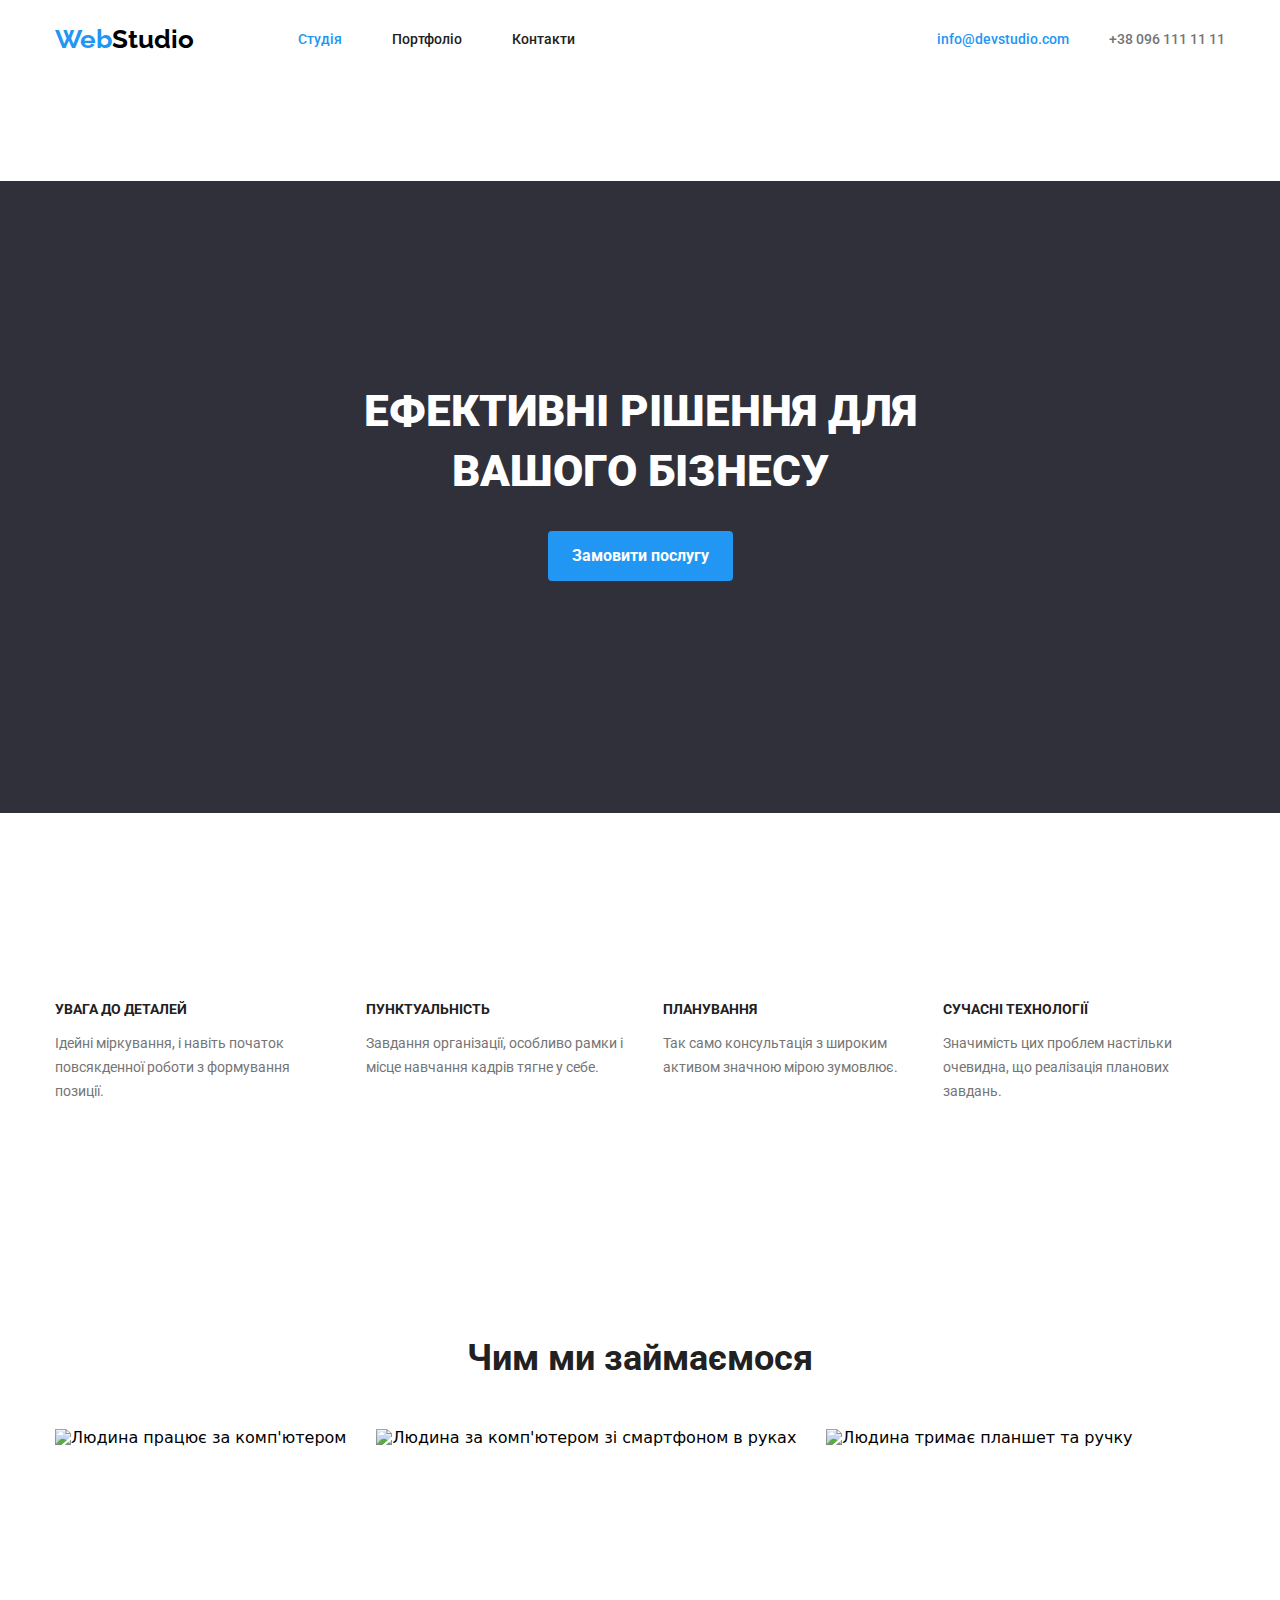
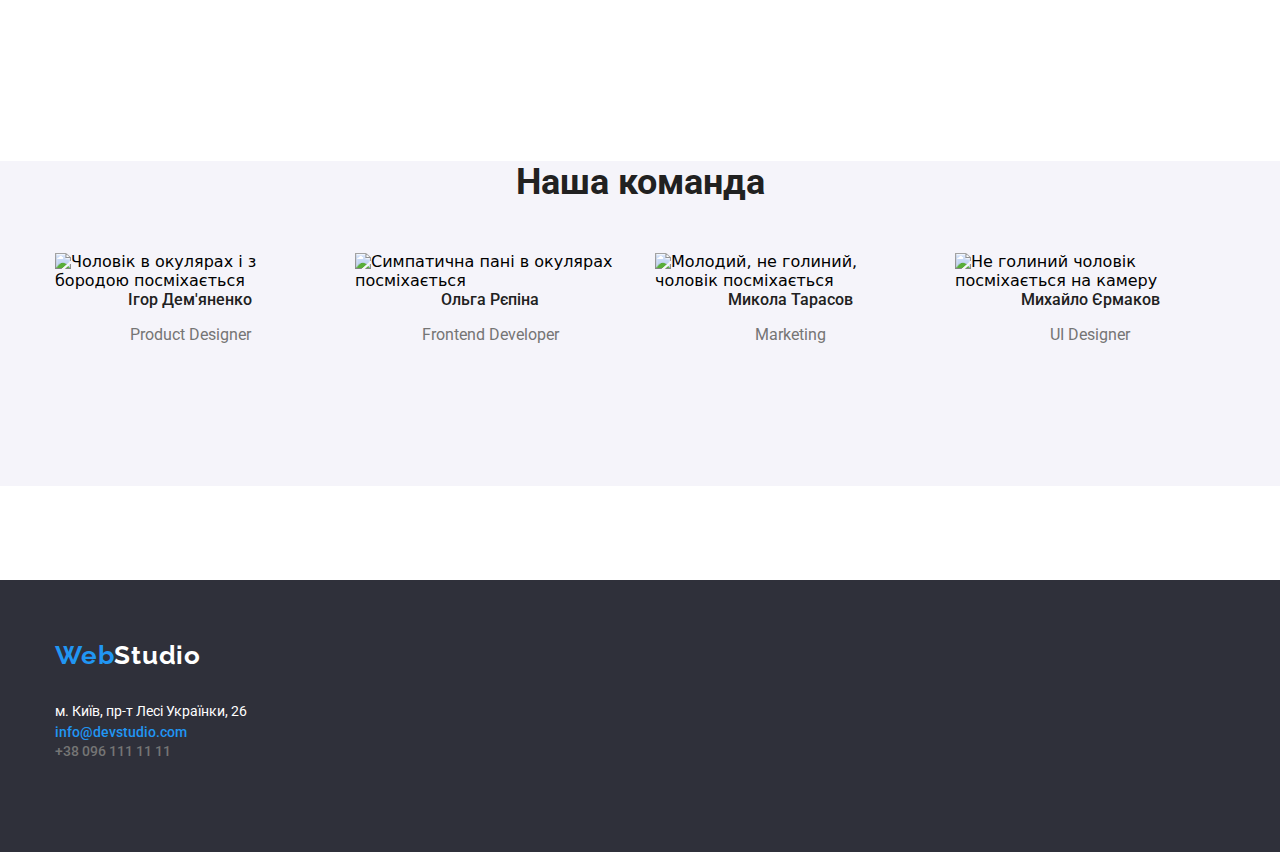
==== index.html @ 1a472d88 "pading 94px + background" ====
<!DOCTYPE html>
<html lang="uk">
<head>
    <meta charset="UTF-8">
    <meta http-equiv="X-UA-Compatible" content="IE=edge">
    <meta name="viewport" content="width=device-width, initial-scale=1.0">
    <title>Document</title>

    <link rel="preconnect" href="https://fonts.googleapis.com">
    <link rel="preconnect" href="https://fonts.gstatic.com" crossorigin>
    <link href="https://fonts.googleapis.com/css2?family=Montserrat:wght@400;500;600&family=Raleway:wght@400;700&family=Roboto:wght@400;500;700;900&display=swap" rel="stylesheet">
    <link rel="stylesheet" href="https://cdnjs.cloudflare.com/ajax/libs/modern-normalize/1.1.0/modern-normalize.css">
    <link rel="stylesheet" href="./css/styles.css">
</head>
<body>
    <header class="header">
        <div class="container">
            <div class="header-container">
                <nav class="header-nav">
                    <ul class="header-logo">
                        <li><a href="./index.html" lang="en" class="logo">
                            <span class="accent">Web</span>Studio</a></li>
                        <li><a href="./index.html" class="studio">Студія</a></li>
                        <li><a href="./portfolio.html" class="nav">Портфоліо</a></li>
                        <li><a href="#" class="nav">Контакти</a></li>
                    </ul>
                </nav>
                <ul class="header-list">
                    <li><a href="mailto:info@devstudio.com" class="link-mail">info@devstudio.com</a></li>
                    <li><a href="tel:+380961111111" class="link-number">+38 096 111 11 11</a></li>
                </ul>
            </div>
        </div>
    </header>
    <main>
        <section class="section">
            <div class="hero-background">
                <div class="container">
                    <h1 class="hero-title">Ефективні рішення для вашого бізнесу</h1>
                    <button class="button-link">Замовити послугу</button>
                </div> 
            </div>
        </section>
        
            <section class="section">
                <div class="container">
                    <h2 class="visually-hidden">Наші переваги</h2>
                    <ul class="first-section">
                        <li><h3 class="section-list">УВАГА ДО ДЕТАЛЕЙ</h3>
                        <p class="section-text">Ідейні міркування, і навіть початок повсякденної роботи з формування позиції.</p></li>
                        <li><h3 class="section-list">ПУНКТУАЛЬНІСТЬ</h3>
                        <p class="section-text">Завдання організації, особливо рамки і місце навчання кадрів тягне у себе.</p></li>
                        <li><h3 class="section-list">ПЛАНУВАННЯ</h3>
                        <p class="section-text">Так само консультація з широким активом значною мірою зумовлює.</p></li>
                        <li><h3 class="section-list">СУЧАСНІ ТЕХНОЛОГІЇ</h3>
                        <p class="section-text">Значимість цих проблем настільки очевидна, що реалізація планових завдань.</p></li>
                    </ul>
                </div>
            </section>
            <section class="section">
                <div class="container">
                    <h2 class="section-title">Чим ми займаємося</h2>
                    <ul class="section-image">
                        <li><img src="./Image/img.jpg" alt="Людина працює за комп'ютером" >
                        </li>
                        <li><img src="./Image/img(1).png" alt="Людина за комп'ютером зі смартфоном в руках">
                        </li>
                        <li><img src="./Image/img(2).jpg" alt="Людина тримає планшет та ручку">
                        </li>
                    </ul>
                </div>
            </section>
            <section class="section">
                <div class="background-foto">
                    <div class="container">
                         <h2 class="section-title">Наша команда</h2>
                         <ul class="section-foto">
                             <li><img src="./Image/img(3).jpg" alt="Чоловік в окулярах і з бородою посміхається" width="270">
                                 <h3 class="title-foto">Ігор Дем'яненко</h3><p class="paragraf-foto">Product Designer</p></li>
                             <li><img src="./Image/img(4).jpg" alt="Симпатична пані в окулярах посміхається" width="270">
                                 <h3 class="title-foto">Ольга Рєпіна</h3><p class="paragraf-foto">Frontend Developer</p></li>
                             <li><img src="./Image/img(5).jpg" alt="Молодий, не голиний, чоловік посміхається" width="270">
                                 <h3 class="title-foto">Микола Тарасов</h3><p class="paragraf-foto">Marketing</p></li>
                             <li><img src="./Image/img(6).jpg" alt="Не голиний чоловік посміхається на камеру" width="270">
                                 <h3 class="title-foto">Михайло Єрмаков</h3><p class="paragraf-foto">UI Designer</p></li>
                         </ul>
                    </div>
                </div>
            </section>
        
    </main>
    <footer>
        <address class="background">
            <div class="container">
                <ul class="list-footer">
                     <li><a href="./index.html" lang="en" class="logo logo-footer">
                        <span class="accent">Web</span>Studio</a></li>
                    <li><a href="https://goo.gl/maps/HV8BAcvppS4aVWNn8" class="address">м. Київ, пр-т Лесі Українки, 26</a></li>
                    <li><a href="mailto:info@devstudio.com" class="mail-footer">info@devstudio.com</a></li>
                    <li><a href="tel:+380961111111" class="link-number">+38 096 111 11 11</a></li>
                </ul>
            </div>
        </address>
    </footer>
</body>
</html>
---- css/styles.css ----
* {
    box-sizing: border-box;
}

ul{
    margin: 0;
    padding: 0;
    list-style: none;
}

h1,
h2,
h3,
p{
    margin-top: 0;
}

:root{
    --white-color: #FFFFFF;
    --blu-color: #2196F3;
    --gray-color: #757575;
    --black-color: #212121;
}

.container{
    width: 1200px;
    padding-left: 15px;
    padding-right: 15px;
    padding-bottom: 94px;
    margin: 0 auto; 
}

 .container:nth-child(1){
    padding-bottom: 32px;
}


/* Header */
.header{
    padding-top: 24px;
}

.header-container{
    display: flex;
    justify-content: space-between;
    align-items: center;
    gap: 354px;
}

.header-nav{
    display: flex;
    justify-content: space-between;
    flex-grow: 1;
}

.header-logo{
    list-style: none;
    display: flex;
    align-items: center;
    gap: 50px;
}

.header-list{
    list-style: none;
    display: flex;
    align-items: center;
    gap: 40px;
}

.logo{
    font-family: 'Raleway';
    font-style: normal;
    font-weight: 700;
    font-size: 26px;
    line-height: 31px;
    color:#000000;
    text-decoration: none;
    margin-right: 54px;   
}

.accent{
    font-family: 'Raleway';
    font-style: normal;
    font-weight: 700;
    font-size: 26px;
    line-height: 31px;
    color: var(--blu-color);
}

.studio{
    color: var(--blu-color);
    font-family: 'Roboto';
    font-style: normal;
    font-weight: 500;
    font-size: 14px;
    line-height: 16px;
    text-decoration: none;   
}

.nav{
    font-family: 'Roboto';
    font-style: normal;
    font-weight: 500;
    font-size: 14px;
    line-height: 16px;
    color: var(--black-color);
    text-decoration: none;    
}

.nav:hover,
.nav:focus{
    color: var(--blu-color);
}

.link-mail{
    font-family: 'Roboto';
    font-style: normal;
    font-weight: 500;
    font-size: 14px;
    line-height: 16px;
    color: var(--blu-color);
    text-decoration: none;
}

.link-number{
    font-family: 'Roboto'; 
    font-style: normal;
    font-weight: 500;
    font-size: 14px;
    line-height: 16px;
    color: var(--gray-color);
    text-decoration: none;
}

.link-number:hover,
.link-number:focus{
    color: var(--blu-color);
}



/*Main
 Hero*/

.section{
    padding: 94px 0;
}

.section:nth-child(2){
    padding: 0;
}

.hero-background{
    display: flex;
    padding: 200px 0px;
    width: 100%;
    background: #2F303A;
}

.hero-title{
    font-family: 'Roboto';
    font-style: normal;
    font-weight: 900;
    font-size: 44px;
    line-height: 60px;
    text-align: center;
    text-transform: uppercase;
    color: var(--white-color);
    margin-bottom: 30px;
    Width: 696px;
    display: flex;
    margin-left: auto;
    margin-right: auto;
}

.button-link{
    border-radius: 4px;
    font-family: 'Roboto';
    font-style: normal;
    font-weight: 700;
    font-size: 16px;
    line-height: 30px;
    padding: 10px 24px;
    display: flex;
    align-items: center;
    text-align: center;
    color: var(--white-color);
    background-color: var(--blu-color);
    margin: 0 auto;
    border: var(--blu-color);
}

.button-link:hover,
.button-link:focus{
   cursor: pointer;
   background-color: #188CE8;
   border: #188CE8;
}


/*section 1*/


.visually-hidden {
    position: absolute;
    white-space: nowrap;
    width: 1px;
    height: 1px;
    overflow: hidden;
    border: 0;
    padding: 0;
    clip: rect(0 0 0 0);
    clip-path: inset(50%);
    margin: -1px;
}

.first-section{
    padding-top: 94px;
    padding-bottom: 94px;
    display: flex;
    gap: 30px;
}

.section-list{
    font-family: 'Roboto';
    font-style: normal;
    font-weight: 700;
    font-size: 14px;
    line-height: 16px;
    text-transform: uppercase;
    color: var(--black-color);
}

.section-text{
    font-family: 'Roboto';
    font-style: normal;
    font-weight: 400;
    font-size: 14px;
    line-height: 24px;
    color: var(--gray-color);
}


/* section 2 */

img {
    display: block;
    max-width: 100%;
    height: auto;
}

.section-image{
    padding-bottom: 94px;
    display: flex;
    gap: 30px; 
}


/* section 3*/

.background-foto{
    background: #F5F4FA;
}

.section-foto{
    padding-bottom: 94px;
    display: flex;
    gap: 30px;
}

.section-foto :hover,
.section-foto:focus{
    
    box-shadow: 0px 1px 3px rgba(0, 0, 0, 0.12), 0px 1px 1px rgba(0, 0, 0, 0.14), 0px 2px 1px rgba(0, 0, 0, 0.2);
    border-radius: 0px 0px 4px 4px;
    background-color: var(--white-color);
}

.section-title{
    font-family: 'Roboto';
    font-style: normal;
    font-weight: 700;
    font-size: 36px;
    line-height: 42px;
    text-align: center;
    color: var(--black-color);
    margin-bottom: 50px;
}

.title-foto{
    font-family: 'Roboto';
    font-style: normal;
    font-weight: 500;
    font-size: 16px;
    line-height: 19px;
    text-align: center;
    color: var(--black-color);
}

.paragraf-foto{
    font-family: 'Roboto';
    font-style: normal;
    font-weight: 400;
    font-size: 16px;
    line-height: 19px;
    text-align: center;    
    color: var(--gray-color);
}


/*Footer*/

.background{
    background-color: #2F303A;
    width: 1600px;
    display: flex;
    width: 100%;
}

.list-footer{
    padding: 60px 0;
}

.logo-footer{
    font-family: 'Raleway';
    font-style: normal;
    font-weight: 700;
    font-size: 26px;
    line-height: 31px;
    letter-spacing: 0.03em;
    color: var(--white-color);
    font-family: 'Raleway';
    font-style: normal;
    font-weight: 700;
    font-size: 26px;
    line-height: 31px;
    letter-spacing: 0.03em;
    margin-bottom: 28p;
    display: block;
    margin-bottom: 28px; 
}

.address{
    font-family: 'Roboto';
    font-style: normal;
    font-weight: 400;
    font-size: 14px;
    line-height: 24px;    
    color: var(--white-color);
    text-decoration: none;
    margin-bottom: 12px;
}

.address:hover,
.address:focus{
    color: var(--blu-color);
}


 /*portfolio
 section 1*/

.title-project{
    list-style: none;
    display: flex;
    justify-content: center;
    gap: 8px;
    font-family: 'Roboto';
    font-style: normal;
    font-weight: 700;
    font-size: 18px;
    line-height: 36px;    
    color: var(--black-color);
    padding-bottom: 50px;
}

.project-button{
    font-family: 'Roboto';
    font-style: normal;
    font-weight: 500;
    font-size: 16px;
    line-height: 26px;   
    color: var(--black-color);
    list-style: none;
    left: 591px;
    top: 174px;
    background: #F5F4FA;
    border-radius: 4px;
    padding: 6px 22px;
}

.project-button:hover,
.project-button:focus{
    cursor: pointer;
    background-color: #2196F3;
}

.project-list{
    flex-wrap: wrap;
    display: flex;
    gap: 30px;
}

.description-project{
    font-family: 'Roboto';
    font-style: normal;
    font-weight: 400;
    font-size: 16px;
    line-height: 30px;
    color: var(--gray-color);
}

.mail-footer{
    font-family: 'Roboto';
    font-style: normal;
    font-weight: 500;
    font-size: 14px;
    line-height: 16px;
    color: var(--blu-color);
    text-decoration: none;
    margin-bottom: 12px;
}
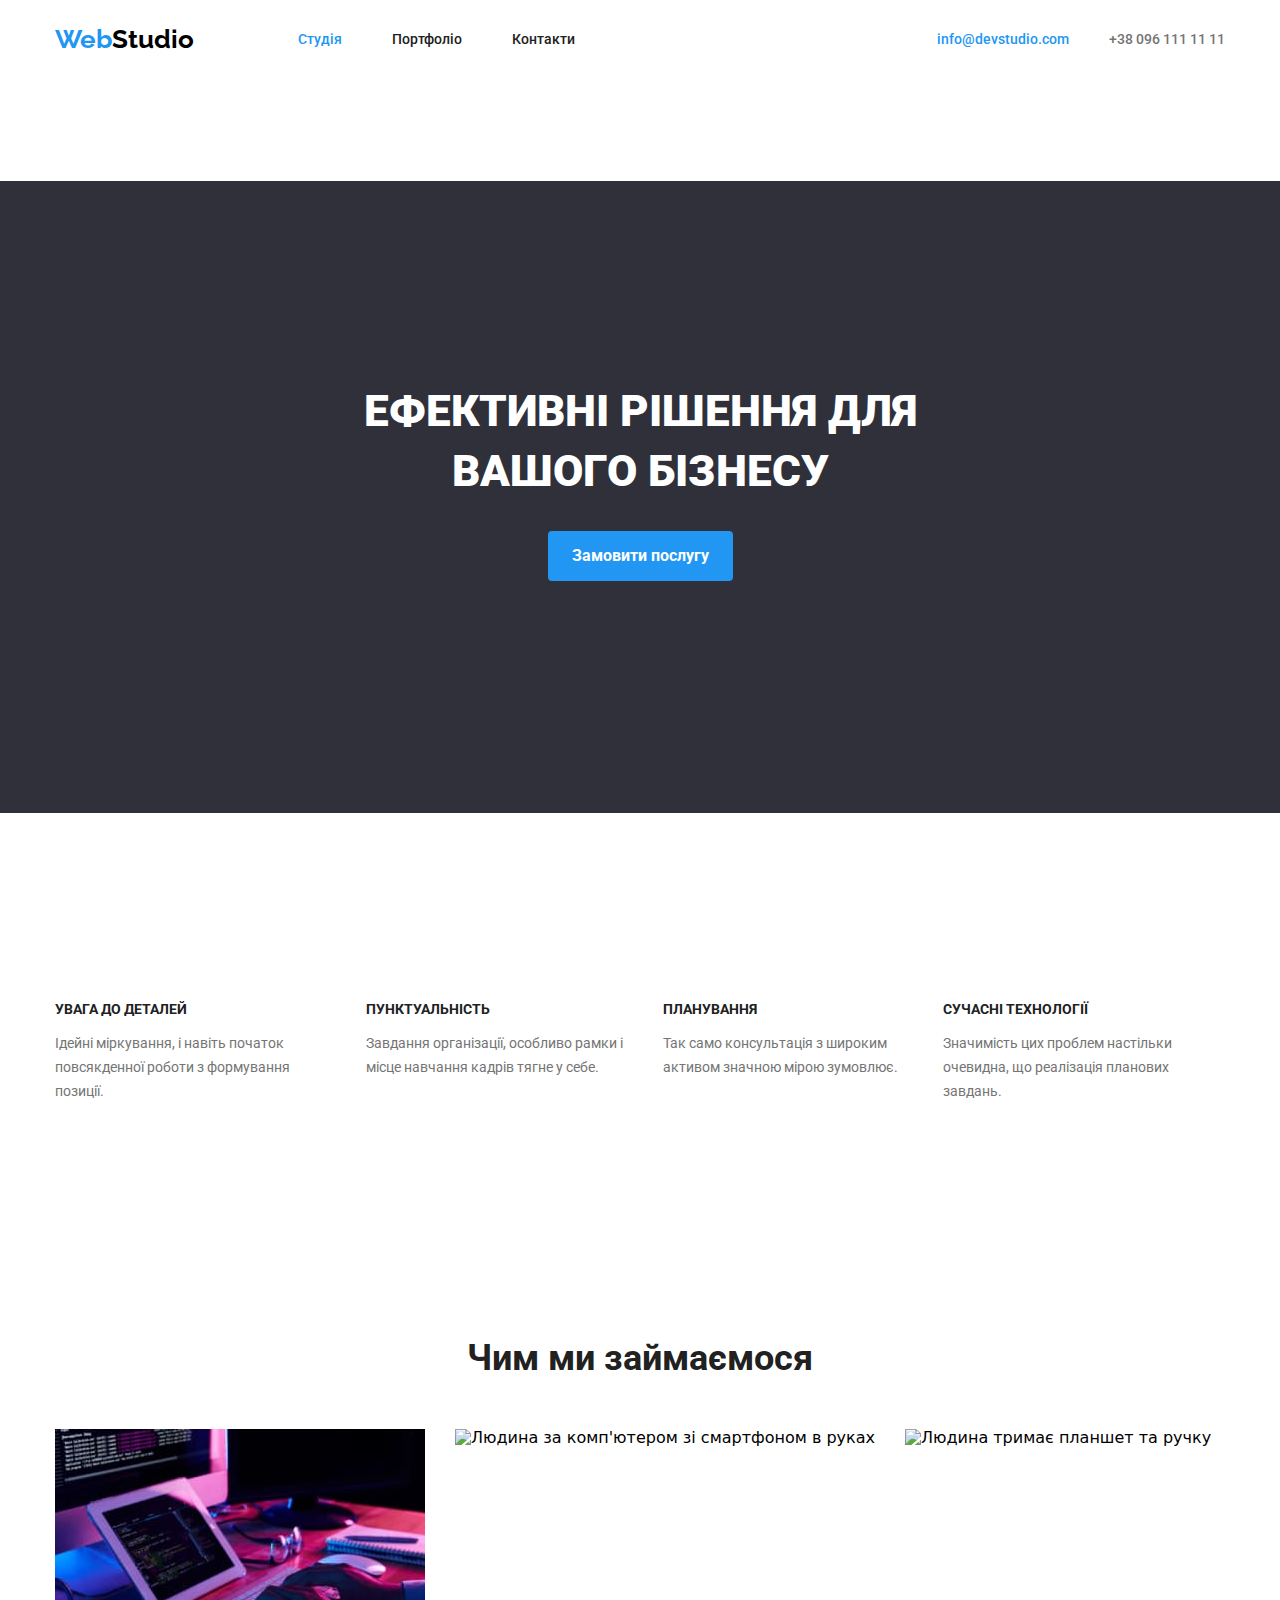
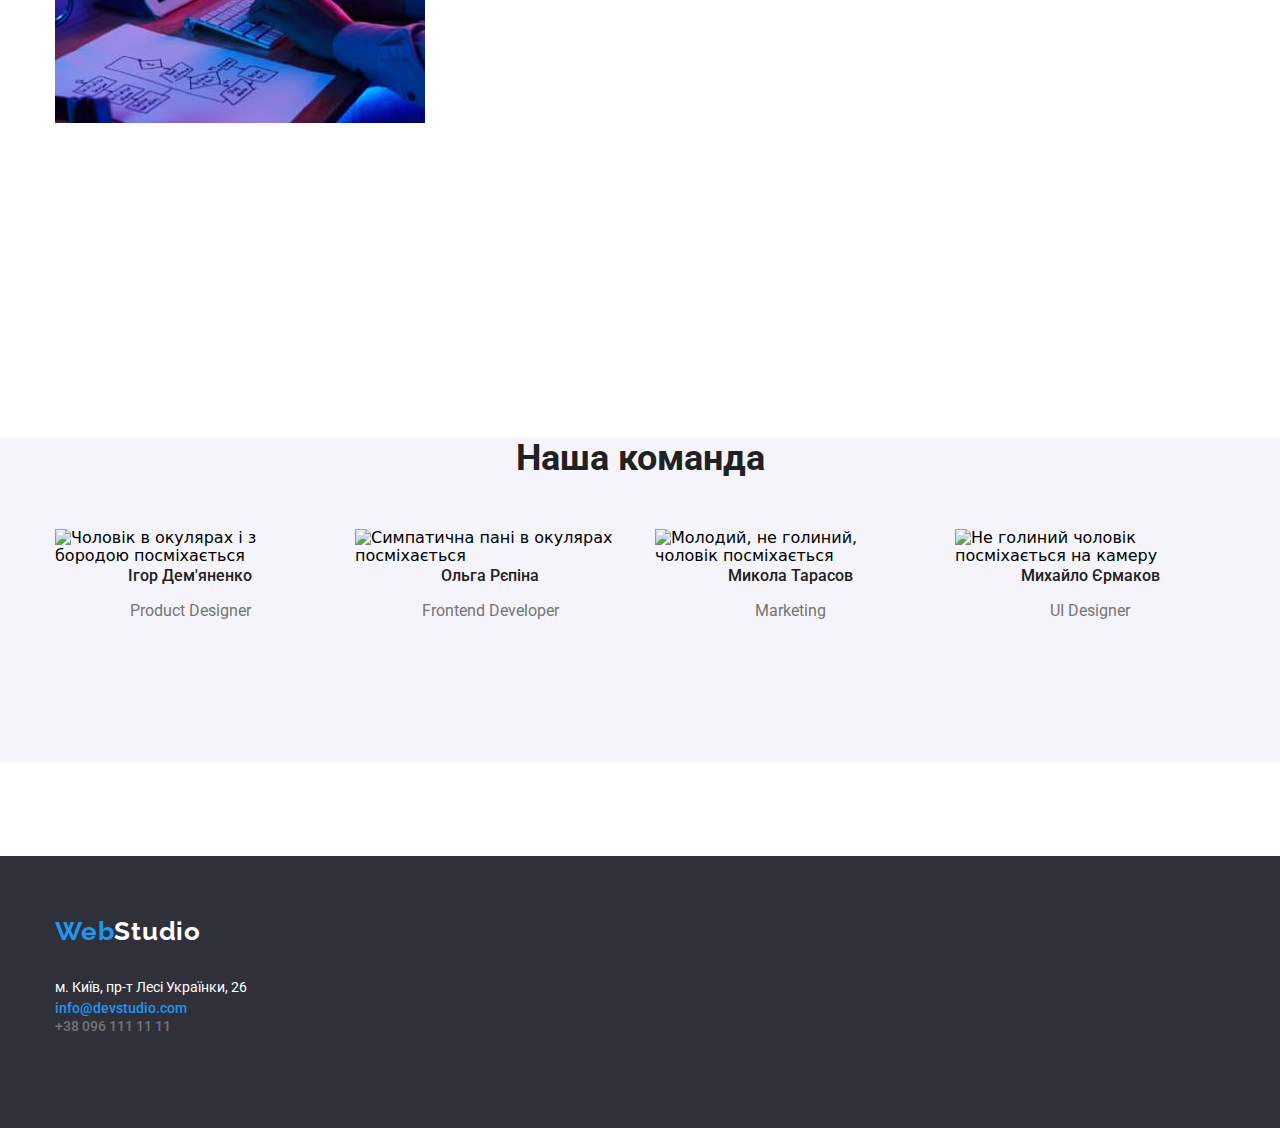
==== commit 6d0b8845: "ot" ====
--- a/index.html
+++ b/index.html
@@ -61,11 +61,11 @@
                 <div class="container">
                     <h2 class="section-title">Чим ми займаємося</h2>
                     <ul class="section-image">
-                        <li><img src="./Image/img.jpg" alt="Людина працює за комп'ютером" >
+                        <li><img src="./image/img-0.jpg" alt="Людина працює за комп'ютером" >
                         </li>
-                        <li><img src="./Image/img(1).png" alt="Людина за комп'ютером зі смартфоном в руках">
+                        <li><img src="./image/img-1.jpg" alt="Людина за комп'ютером зі смартфоном в руках">
                         </li>
-                        <li><img src="./Image/img(2).jpg" alt="Людина тримає планшет та ручку">
+                        <li><img src="./image/img-2.jpg" alt="Людина тримає планшет та ручку">
                         </li>
                     </ul>
                 </div>
@@ -75,13 +75,13 @@
                     <div class="container">
                          <h2 class="section-title">Наша команда</h2>
                          <ul class="section-foto">
-                             <li><img src="./Image/img(3).jpg" alt="Чоловік в окулярах і з бородою посміхається" width="270">
+                             <li><img src="./image/img-3.jpg" alt="Чоловік в окулярах і з бородою посміхається" width="270">
                                  <h3 class="title-foto">Ігор Дем'яненко</h3><p class="paragraf-foto">Product Designer</p></li>
-                             <li><img src="./Image/img(4).jpg" alt="Симпатична пані в окулярах посміхається" width="270">
+                             <li><img src="./image/img-4.jpg" alt="Симпатична пані в окулярах посміхається" width="270">
                                  <h3 class="title-foto">Ольга Рєпіна</h3><p class="paragraf-foto">Frontend Developer</p></li>
-                             <li><img src="./Image/img(5).jpg" alt="Молодий, не голиний, чоловік посміхається" width="270">
+                             <li><img src="./image/img-5.jpg" alt="Молодий, не голиний, чоловік посміхається" width="270">
                                  <h3 class="title-foto">Микола Тарасов</h3><p class="paragraf-foto">Marketing</p></li>
-                             <li><img src="./Image/img(6).jpg" alt="Не голиний чоловік посміхається на камеру" width="270">
+                             <li><img src="./image/img-6.jpg" alt="Не голиний чоловік посміхається на камеру" width="270">
                                  <h3 class="title-foto">Михайло Єрмаков</h3><p class="paragraf-foto">UI Designer</p></li>
                          </ul>
                     </div>
--- a/css/styles.css
+++ b/css/styles.css
@@ -36,6 +36,7 @@
 
 
 /* Header */
+
 .header{
     padding-top: 24px;
 }
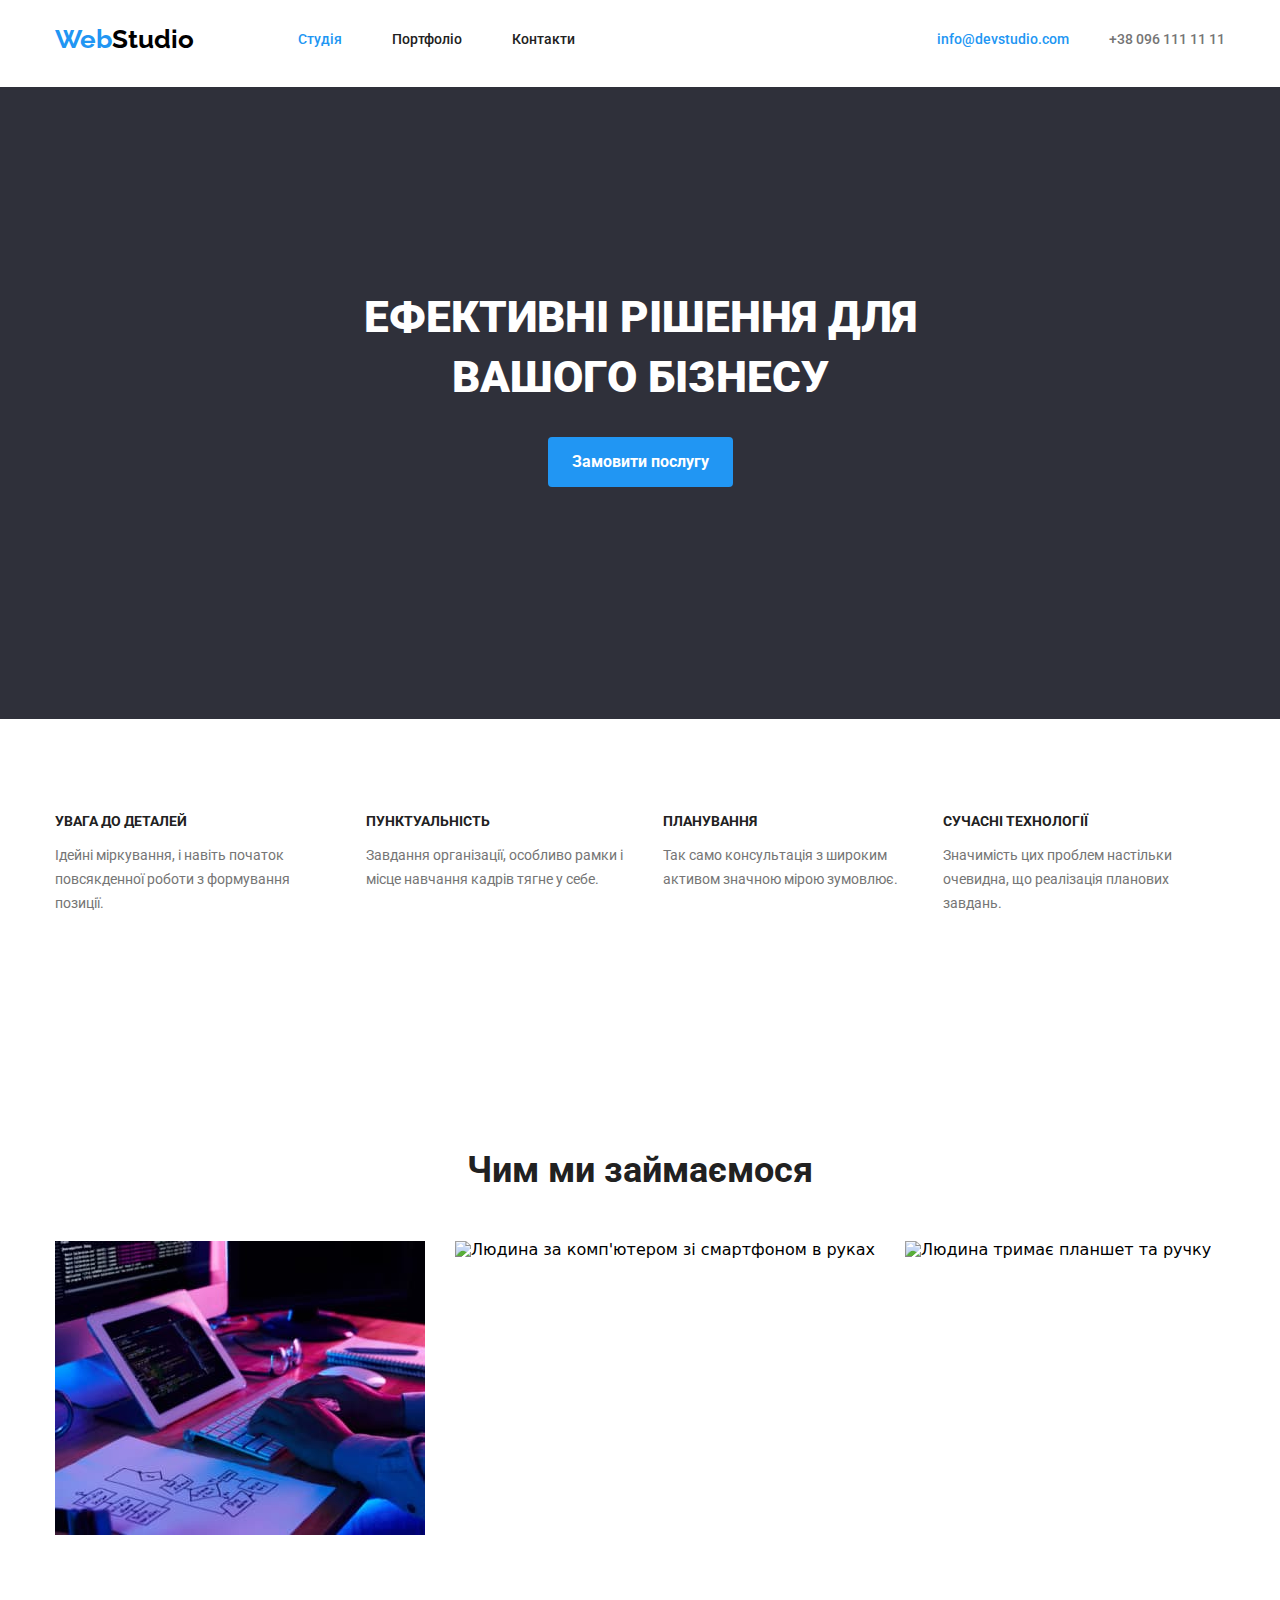
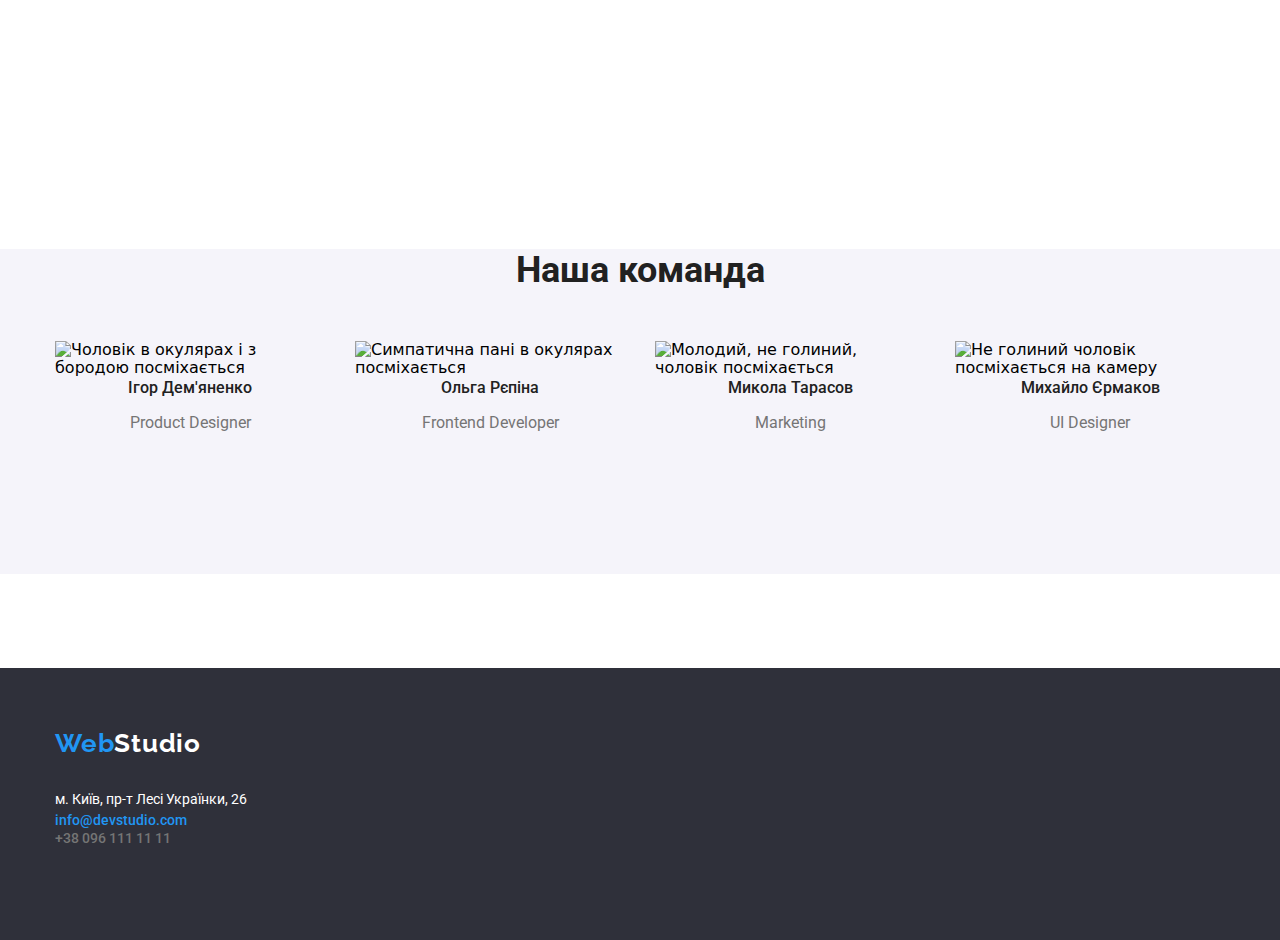
==== commit c79bb3b3: "Update index.html" ====
--- a/index.html
+++ b/index.html
@@ -33,7 +33,7 @@
         </div>
     </header>
     <main>
-        <section class="section">
+        <section>
             <div class="hero-background">
                 <div class="container">
                     <h1 class="hero-title">Ефективні рішення для вашого бізнесу</h1>
@@ -57,11 +57,11 @@
                     </ul>
                 </div>
             </section>
-            <section class="section">
+            <section class="section additional-class">
                 <div class="container">
                     <h2 class="section-title">Чим ми займаємося</h2>
                     <ul class="section-image">
-                        <li><img src="./image/img-0.jpg" alt="Людина працює за комп'ютером" >
+                        <li><img src="./image/img-0.jpg" alt="Людина пише програму" >
                         </li>
                         <li><img src="./image/img-1.jpg" alt="Людина за комп'ютером зі смартфоном в руках">
                         </li>
@@ -75,13 +75,13 @@
                     <div class="container">
                          <h2 class="section-title">Наша команда</h2>
                          <ul class="section-foto">
-                             <li><img src="./image/img-3.jpg" alt="Чоловік в окулярах і з бородою посміхається" width="270">
+                             <li class="border-foto"><img src="./image/img-3.jpg" alt="Чоловік в окулярах і з бородою посміхається" width="270">
                                  <h3 class="title-foto">Ігор Дем'яненко</h3><p class="paragraf-foto">Product Designer</p></li>
-                             <li><img src="./image/img-4.jpg" alt="Симпатична пані в окулярах посміхається" width="270">
+                             <li class="border-foto"><img src="./image/img-4.jpg" alt="Симпатична пані в окулярах посміхається" width="270">
                                  <h3 class="title-foto">Ольга Рєпіна</h3><p class="paragraf-foto">Frontend Developer</p></li>
-                             <li><img src="./image/img-5.jpg" alt="Молодий, не голиний, чоловік посміхається" width="270">
+                             <li class="border-foto"><img src="./image/img-5.jpg" alt="Молодий, не голиний, чоловік посміхається" width="270">
                                  <h3 class="title-foto">Микола Тарасов</h3><p class="paragraf-foto">Marketing</p></li>
-                             <li><img src="./image/img-6.jpg" alt="Не голиний чоловік посміхається на камеру" width="270">
+                             <li class="border-foto"><img src="./image/img-6.jpg" alt="Не голиний чоловік посміхається на камеру" width="270">
                                  <h3 class="title-foto">Михайло Єрмаков</h3><p class="paragraf-foto">UI Designer</p></li>
                          </ul>
                     </div>
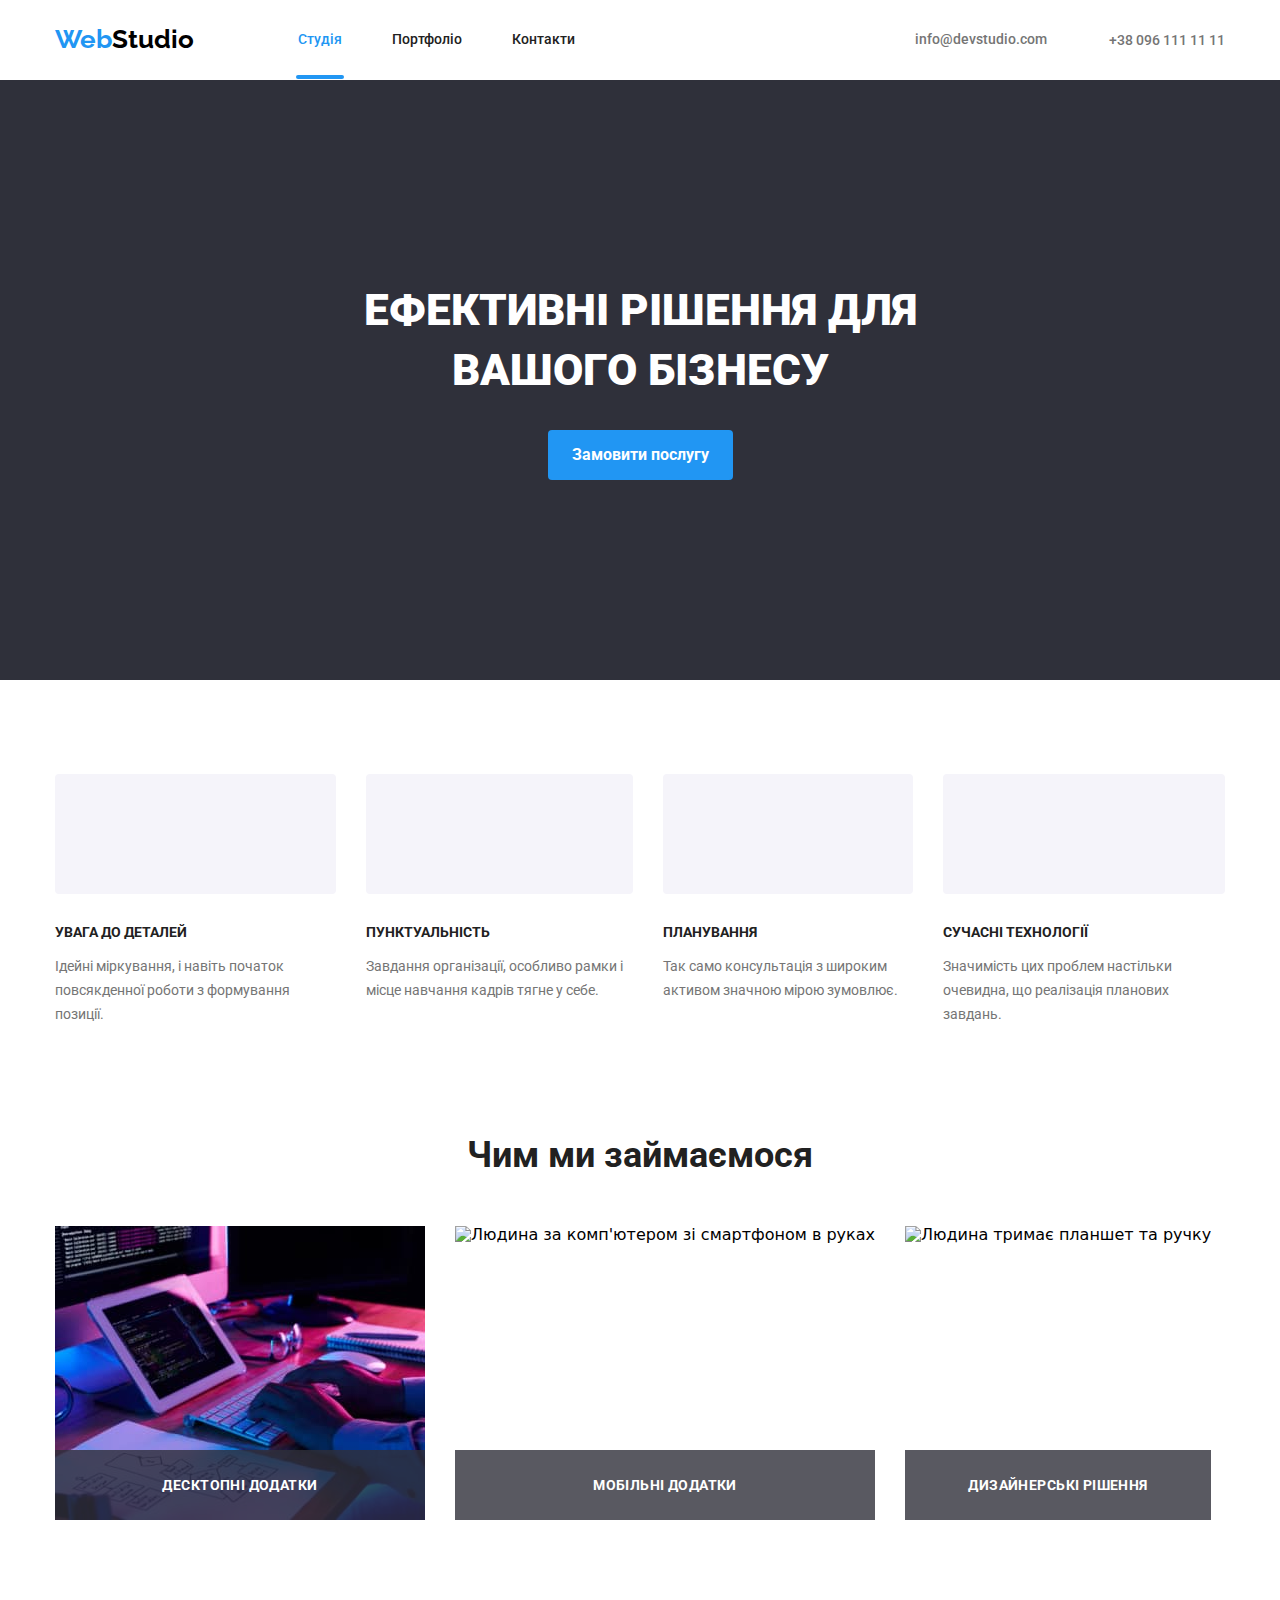
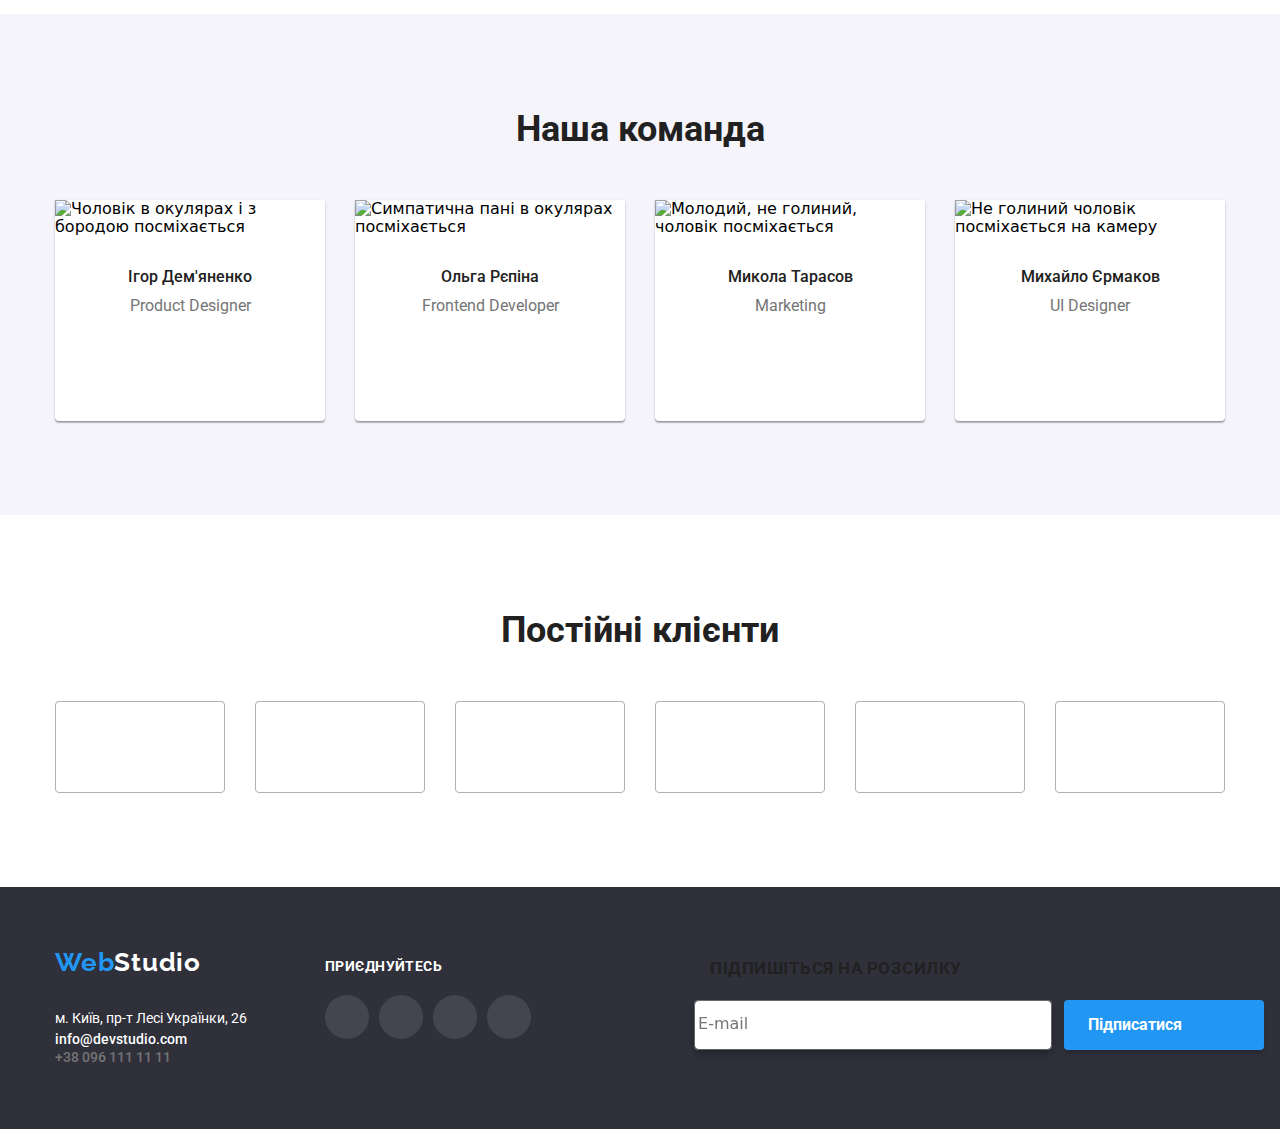
==== commit f16c1d23: "111" ====
--- a/index.html
+++ b/index.html
@@ -26,9 +26,19 @@
                     </ul>
                 </nav>
                 <ul class="header-list">
-                    <li><a href="mailto:info@devstudio.com" class="link-mail">info@devstudio.com</a></li>
-                    <li><a href="tel:+380961111111" class="link-number">+38 096 111 11 11</a></li>
-                </ul>
+                    <li class="list-contact">
+                        <a href="mailto:info@devstudio.com" class="link-mail">
+                            <svg class="header-contact" height="16" width="12">
+                                <use href="./image/icons.svg#icon-envelope"></use>
+                            </svg>info@devstudio.com
+                        </a>
+                    </li>
+                    <li><a href="tel:+380961111111" class="link-number">
+                        <svg class="header-contact" height="16" width="12">
+                            <use href="./image/icons.svg#icon-smartphone"></use>
+                        </svg>+38 096 111 11 11</a>
+                    </li>
+                </ul> 
             </div>
         </div>
     </header>
@@ -37,7 +47,7 @@
             <div class="hero-background">
                 <div class="container">
                     <h1 class="hero-title">Ефективні рішення для вашого бізнесу</h1>
-                    <button class="button-link">Замовити послугу</button>
+                    <button class="button-link" data-modal-open >Замовити послугу</button>
                 </div> 
             </div>
         </section>
@@ -46,14 +56,42 @@
                 <div class="container">
                     <h2 class="visually-hidden">Наші переваги</h2>
                     <ul class="first-section">
-                        <li><h3 class="section-list">УВАГА ДО ДЕТАЛЕЙ</h3>
-                        <p class="section-text">Ідейні міркування, і навіть початок повсякденної роботи з формування позиції.</p></li>
-                        <li><h3 class="section-list">ПУНКТУАЛЬНІСТЬ</h3>
-                        <p class="section-text">Завдання організації, особливо рамки і місце навчання кадрів тягне у себе.</p></li>
-                        <li><h3 class="section-list">ПЛАНУВАННЯ</h3>
-                        <p class="section-text">Так само консультація з широким активом значною мірою зумовлює.</p></li>
-                        <li><h3 class="section-list">СУЧАСНІ ТЕХНОЛОГІЇ</h3>
-                        <p class="section-text">Значимість цих проблем настільки очевидна, що реалізація планових завдань.</p></li>
+                        <li>
+                            <div class="section-icon">
+                                <svg class="list-icon" height="65.32" width="70">
+                                    <use href="./image/icons.svg#icon-antenna"></use>
+                                </svg>
+                            </div>
+                            <h3 class="section-list">УВАГА ДО ДЕТАЛЕЙ</h3>
+                            <p class="section-text">Ідейні міркування, і навіть початок повсякденної роботи з формування позиції.</p>
+                        </li>
+                        <li>
+                            <div class="section-icon">
+                                <svg class="list-icon" height="66.96" width="70">
+                                    <use href="./image/icons.svg#icon-clock"></use>
+                                </svg>
+                            </div>
+                            <h3 class="section-list">ПУНКТУАЛЬНІСТЬ</h3>
+                            <p class="section-text">Завдання організації, особливо рамки і місце навчання кадрів тягне у себе.</p>
+                        </li>
+                        <li>
+                            <div class="section-icon">
+                                <svg class="list-icon" height="70" width="53.69">
+                                    <use href="./image/icons.svg#icon-diagram"></use>
+                                </svg>
+                            </div>
+                            <h3 class="section-list">ПЛАНУВАННЯ</h3>
+                            <p class="section-text">Так само консультація з широким активом значною мірою зумовлює.</p>
+                        </li>
+                        <li>
+                            <div class="section-icon">
+                                <svg class="list-icon" height="70" width="70">
+                                    <use href="./image/icons.svg#icon-astronaut"></use>
+                                </svg>
+                            </div>
+                            <h3 class="section-list">СУЧАСНІ ТЕХНОЛОГІЇ</h3>
+                            <p class="section-text">Значимість цих проблем настільки очевидна, що реалізація планових завдань.</p>
+                        </li>
                     </ul>
                 </div>
             </section>
@@ -61,46 +99,328 @@
                 <div class="container">
                     <h2 class="section-title">Чим ми займаємося</h2>
                     <ul class="section-image">
-                        <li><img src="./image/img-0.jpg" alt="Людина пише програму" >
-                        </li>
-                        <li><img src="./image/img-1.jpg" alt="Людина за комп'ютером зі смартфоном в руках">
-                        </li>
-                        <li><img src="./image/img-2.jpg" alt="Людина тримає планшет та ручку">
+                        <li class="image"><img src="./image/img-16.jpg" alt="Людина пише програму"><div class="image-text">Десктопні додатки</div>
+                        </li>
+                        <li class="image"><img src="./image/img-1.jpg" alt="Людина за комп'ютером зі смартфоном в руках"><div class="image-text">Мобільні додатки</div>
+                        </li>
+                        <li class="image"><img src="./image/img-2.jpg" alt="Людина тримає планшет та ручку"><div class="image-text">Дизайнерські рішення</div>
                         </li>
                     </ul>
                 </div>
             </section>
-            <section class="section">
-                <div class="background-foto">
-                    <div class="container">
-                         <h2 class="section-title">Наша команда</h2>
-                         <ul class="section-foto">
-                             <li class="border-foto"><img src="./image/img-3.jpg" alt="Чоловік в окулярах і з бородою посміхається" width="270">
-                                 <h3 class="title-foto">Ігор Дем'яненко</h3><p class="paragraf-foto">Product Designer</p></li>
-                             <li class="border-foto"><img src="./image/img-4.jpg" alt="Симпатична пані в окулярах посміхається" width="270">
-                                 <h3 class="title-foto">Ольга Рєпіна</h3><p class="paragraf-foto">Frontend Developer</p></li>
-                             <li class="border-foto"><img src="./image/img-5.jpg" alt="Молодий, не голиний, чоловік посміхається" width="270">
-                                 <h3 class="title-foto">Микола Тарасов</h3><p class="paragraf-foto">Marketing</p></li>
-                             <li class="border-foto"><img src="./image/img-6.jpg" alt="Не голиний чоловік посміхається на камеру" width="270">
-                                 <h3 class="title-foto">Михайло Єрмаков</h3><p class="paragraf-foto">UI Designer</p></li>
-                         </ul>
-                    </div>
+            <section class="section background-foto">
+                <div class="container">
+                    <h2 class="section-title">Наша команда</h2>
+                    <ul class="section-foto">
+                        <li class="border-foto"><img src="./image/img-3.jpg" alt="Чоловік в окулярах і з бородою посміхається" width="270">
+                            <h3 class="title-foto">Ігор Дем'яненко</h3><p class="paragraf-foto">Product Designer</p>
+                            <ul class="social-icon">
+                                 <li class="social-item">
+                                    <a class="social-link" href="#">
+                                        <svg class="instagram-icon" width="20" height="20">
+                                            <use href="./image/icons.svg#icon-instagram"></use>
+                                        </svg>
+                                    </a>
+                                </li>
+                                <li class="social-item">
+                                    <a class="social-link" href="#">
+                                        <svg class="twiter-icon" width="20" height="16.25">
+                                            <use href="./image/icons.svg#icon-twiter"></use>
+                                        </svg>
+                                    </a>
+                                </li>
+                                <li class="social-item">
+                                    <a class="social-link" href="#">
+                                        <svg class="facebook-icon" width="10" height="20">
+                                            <use href="./image/icons.svg#icon-facebook"></use>
+                                        </svg>
+                                    </a>
+                                </li>
+                                <li class="social-item">
+                                    <a class="social-link" href="#">
+                                        <svg class="linkedin-icon" width="20" height="20">
+                                            <use href="./image/icons.svg#icon-linkedin"></use>
+                                        </svg>
+                                    </a>
+                                </li>
+                            </ul>
+                        </li>
+                        <li class="border-foto"><img src="./image/img-4.jpg" alt="Симпатична пані в окулярах посміхається" width="270">
+                            <h3 class="title-foto">Ольга Рєпіна</h3><p class="paragraf-foto">Frontend Developer</p>
+                            <ul class="social-icon">
+                                <li class="social-item">
+                                   <a class="social-link" href="#">
+                                       <svg class="instagram-icon" width="20" height="20">
+                                           <use href="./image/icons.svg#icon-instagram"></use>
+                                       </svg>
+                                   </a>
+                               </li>
+                               <li class="social-item">
+                                   <a class="social-link" href="#">
+                                       <svg class="twiter-icon" width="20" height="16.25">
+                                           <use href="./image/icons.svg#icon-twiter"></use>
+                                       </svg>
+                                   </a>
+                               </li>
+                               <li class="social-item">
+                                   <a class="social-link" href="#">
+                                       <svg class="facebook-icon" width="10" height="20">
+                                           <use href="./image/icons.svg#icon-facebook"></use>
+                                       </svg>
+                                   </a>
+                               </li>
+                               <li class="social-item">
+                                   <a class="social-link" href="#">
+                                       <svg class="linkedin-icon" width="20" height="20">
+                                           <use href="./image/icons.svg#icon-linkedin"></use>
+                                       </svg>
+                                   </a>
+                               </li>
+                           </ul>
+                        </li>
+                        <li class="border-foto"><img src="./image/img-5.jpg" alt="Молодий, не голиний, чоловік посміхається" width="270">
+                            <h3 class="title-foto">Микола Тарасов</h3><p class="paragraf-foto">Marketing</p>
+                            <ul class="social-icon">
+                                <li class="social-item">
+                                   <a class="social-link" href="#">
+                                       <svg class="instagram-icon" width="20" height="20">
+                                           <use href="./image/icons.svg#icon-instagram"></use>
+                                       </svg>
+                                   </a>
+                               </li>
+                               <li class="social-item">
+                                   <a class="social-link" href="#">
+                                       <svg class="twiter-icon" width="20" height="16.25">
+                                           <use href="./image/icons.svg#icon-twiter"></use>
+                                       </svg>
+                                   </a>
+                               </li>
+                               <li class="social-item">
+                                   <a class="social-link" href="#">
+                                       <svg class="facebook-icon" width="10" height="20">
+                                           <use href="./image/icons.svg#icon-facebook"></use>
+                                       </svg>
+                                   </a>
+                               </li>
+                               <li class="social-item">
+                                   <a class="social-link" href="#">
+                                       <svg class="linkedin-icon" width="20" height="20">
+                                           <use href="./image/icons.svg#icon-linkedin"></use>
+                                       </svg>
+                                   </a>
+                               </li>
+                           </ul>
+                        </li>
+                        <li class="border-foto"><img src="./image/img-6.jpg" alt="Не голиний чоловік посміхається на камеру" width="270">
+                            <h3 class="title-foto">Михайло Єрмаков</h3><p class="paragraf-foto">UI Designer</p>
+                            <ul class="social-icon">
+                                <li class="social-item">
+                                   <a class="social-link" href="#">
+                                       <svg class="instagram-icon" width="20" height="20">
+                                           <use href="./image/icons.svg#icon-instagram"></use>
+                                       </svg>
+                                   </a>
+                               </li>
+                               <li class="social-item">
+                                   <a class="social-link" href="#">
+                                       <svg class="twiter-icon" width="20" height="16.25">
+                                           <use href="./image/icons.svg#icon-twiter"></use>
+                                       </svg>
+                                   </a>
+                               </li>
+                               <li class="social-item">
+                                   <a class="social-link" href="#">
+                                       <svg class="facebook-icon" width="10" height="20">
+                                           <use href="./image/icons.svg#icon-facebook"></use>
+                                       </svg>
+                                   </a>
+                               </li>
+                               <li class="social-item">
+                                   <a class="social-link" href="#">
+                                       <svg class="linkedin-icon" width="20" height="20">
+                                           <use href="./image/icons.svg#icon-linkedin"></use>
+                                       </svg>
+                                   </a>
+                               </li>
+                           </ul>
+                        </li>
+                    </ul>
                 </div>
             </section>
-        
+        <section class="section">
+            <div class="container">
+                <h2 class="section-title">Постійні клієнти</h2>
+                <ul class="list-client">
+                    <li>
+                        <a class="client-link" href="#">
+                            <svg class="client-icon" height="46">
+                                <use href="./image/icons.svg#icon-client-1"></use>
+                            </svg>
+                        </a>
+                    </li>
+                    <li>
+                        <a class="client-link" href="#">
+                            <svg class="client-icon" height="46">
+                                <use href="./image/icons.svg#icon-client-2"></use>
+                            </svg>
+                        </a>
+                    </li>
+                    <li>
+                        <a class="client-link" href="#">
+                            <svg class="client-icon" height="46">
+                                <use href="./image/icons.svg#icon-client-3"></use>
+                            </svg>
+                        </a>
+                    </li>
+                    <li>
+                        <a class="client-link" href="#">
+                            <svg class="client-icon" height="46">
+                                <use href="./image/icons.svg#icon-client-4"></use>
+                            </svg>
+                        </a>
+                    </li>
+                    <li>
+                        <a class="client-link" href="#">
+                            <svg class="client-icon" height="46">
+                                <use href="./image/icons.svg#icon-client-5"></use>
+                            </svg>
+                        </a>
+                    </li>
+                    <li>
+                        <a class="client-link" href="#">
+                            <svg class="client-icon" height="46">
+                                <use href="./image/icons.svg#icon-client-6"></use>
+                            </svg>
+                        </a>
+                    </li>
+                </ul>
+
+
+            </div>
+        </section>
     </main>
     <footer>
         <address class="background">
-            <div class="container">
-                <ul class="list-footer">
-                     <li><a href="./index.html" lang="en" class="logo logo-footer">
+            <div class="container-footer">
+                <ul>
+                    <li><a href="./index.html" lang="en" class="logo logo-footer">
                         <span class="accent">Web</span>Studio</a></li>
                     <li><a href="https://goo.gl/maps/HV8BAcvppS4aVWNn8" class="address">м. Київ, пр-т Лесі Українки, 26</a></li>
                     <li><a href="mailto:info@devstudio.com" class="mail-footer">info@devstudio.com</a></li>
                     <li><a href="tel:+380961111111" class="link-number">+38 096 111 11 11</a></li>
                 </ul>
+                <div class="social-footer">
+                    <span class="footer-title">приєднуйтесь</span>
+                    <ul class="footer-icon">
+                        <li class="social-item">
+                           <a class="footer-link" href="#">
+                               <svg class="instagram-icon" width="20" height="20">
+                                   <use href="./image/icons.svg#icon-instagram"></use>
+                               </svg>
+                           </a>
+                       </li>
+                       <li class="social-item">
+                           <a class="footer-link" href="#">
+                               <svg class="twiter-icon" width="20" height="16.25">
+                                   <use href="./image/icons.svg#icon-twiter"></use>
+                               </svg>
+                           </a>
+                       </li>
+                       <li class="social-item">
+                           <a class="footer-link" href="#">
+                               <svg class="facebook-icon" width="10" height="20">
+                                   <use href="./image/icons.svg#icon-facebook"></use>
+                               </svg>
+                           </a>
+                       </li>
+                       <li class="social-item">
+                           <a class="footer-link" href="#">
+                               <svg class="linkedin-icon" width="20" height="20">
+                                   <use href="./image/icons.svg#icon-linkedin"></use>
+                               </svg>
+                           </a>
+                       </li>
+                   </ul>
+                </div>
+               <form class="form-footer">
+                    <span class="form-titel">Підпишіться на розсилку</span>
+                    <ul class="listed-form">
+                        <li class="footer-field">
+                            <input 
+                            type="text"
+                            class="listed-input"
+                            name="name"
+                            id="name"
+                            placeholder="E-mail"/>
+                        </li>
+                        <li>
+                            <button class="form-subscription">Підписатися
+                                <svg class="subscription-icon" width="24" height="24">
+                                    <use href="./image/icons.svg#icon-icon-send"></use>
+                                </svg>
+                            </button>
+                        </li>
+                    </ul>
+                </form> 
             </div>
         </address>
     </footer>
+    <div class="backdrop is-hidden" data-modal>
+        <div class="modal">
+            <button class="close" data-modal-close>
+               <svg width="11" height="11">
+                <use href="./image/icons.svg#icon-close-1"></use>
+               </svg>
+            </button>
+            <form class="form" autocomplete="off">
+                <b class="form-titel">Залиште свої дані, ми вам передзвонимо</b>
+                <div class="form-field">
+                    <input 
+                    type="text"
+                    class="form-input"
+                    name="name"
+                    id="name"/>
+                    <svg class="form-icons" width="12" height="12">
+                        <use href="./image/icons.svg#icon-name"></use>
+                    </svg>
+                    <label for="name" class="form-label">Ім'я</label>
+                </div>
+                <div class="form-field">
+                    <input 
+                    type="tel"
+                    class="form-input"
+                    name="tel"
+                    id="tel"/>
+                    <svg class="form-icons" width="12" height="12">
+                        <use href="./image/icons.svg#icon-tel"></use>
+                    </svg>
+                    <label for="tel" class="form-label">Телефон</label>
+                </div>
+                <div class="form-field">
+                    <input 
+                    type="email"
+                    class="form-input"
+                    name="email"
+                    id="email"/>
+                    <svg class="form-icons" width="12" height="12">
+                        <use href="./image/icons.svg#icon-mail"></use>
+                    </svg>
+                    <label for="email" class="form-label">Пошта</label>
+                </div>
+                <div class="coments">
+                    <textarea class="coments-textarea" name="coment" id="coment" cols="30" rows="10"  style="width: 451px; height: 116px;" placeholder="Введіть текст"></textarea>
+                    <label for="coments" class="form-label">Коментар</label>
+                </div>
+                <div class="policy">
+                    <input type="checkbox" name="policy" id="policy">
+                    <label for="policy">Погоджуюся з розсилкою та приймаю <a href="" class="link-contract">Умови договору</a></label>
+                </div>
+                
+                <button type="submit" class="link-form">Відправити</button>
+            </form>
+        </div>
+        
+    </div>
+    <script src="./js/modal.js"></script>
 </body>
 </html>--- a/css/styles.css
+++ b/css/styles.css
@@ -20,18 +20,26 @@
     --blu-color: #2196F3;
     --gray-color: #757575;
     --black-color: #212121;
+    --white-color-icon: #F5F4FA;
+    --hover-dlu-color: #188CE8;
+    --fill-icon-black:  #212121;
 }
 
 .container{
     width: 1200px;
     padding-left: 15px;
     padding-right: 15px;
+    margin: 0 auto; 
+    
+}
+
+.container:nth-child(1/6){
+    padding-bottom: 32px;
+}
+
+.section{
     padding-bottom: 94px;
-    margin: 0 auto; 
-}
-
- .container:nth-child(1){
-    padding-bottom: 32px;
+    padding-top: 94px;
 }
 
 
@@ -39,13 +47,15 @@
 
 .header{
     padding-top: 24px;
-}
+    padding-bottom: 25px;
+}
+
 
 .header-container{
     display: flex;
     justify-content: space-between;
     align-items: center;
-    gap: 354px;
+    gap: 318px;
 }
 
 .header-nav{
@@ -89,13 +99,27 @@
 }
 
 .studio{
+    position: relative;
     color: var(--blu-color);
     font-family: 'Roboto';
     font-style: normal;
     font-weight: 500;
     font-size: 14px;
     line-height: 16px;
-    text-decoration: none;   
+    text-decoration: none; 
+
+}
+
+.studio::after{
+    position: absolute;
+    content: "";
+    width: 48px;
+    height: 4px;
+    background: var(--blu-color);
+    border-radius: 2px;
+    top: 44px;
+    left: 50%;
+    transform: translate(-50%, 0);
 }
 
 .nav{
@@ -105,7 +129,10 @@
     font-size: 14px;
     line-height: 16px;
     color: var(--black-color);
-    text-decoration: none;    
+    text-decoration: none;
+    transition-property: color;
+    transition-duration: 250ms;
+    transition-timing-function: cubic-bezier(0.4, 0, 0.2, 1);    
 }
 
 .nav:hover,
@@ -114,13 +141,36 @@
 }
 
 .link-mail{
+    display: flex;
+    justify-content: space-between;
     font-family: 'Roboto';
     font-style: normal;
     font-weight: 500;
     font-size: 14px;
     line-height: 16px;
+    color: var(--gray-color);
+    fill: var(--gray-color);
+    text-decoration: none;
+    transition-property: color;
+    transition-duration: 250ms;
+    transition-timing-function: cubic-bezier(0.4, 0, 0.2, 1); 
+}
+
+.link-mail:hover,
+.link-mail:focus{
     color: var(--blu-color);
-    text-decoration: none;
+    fill: var(--blu-color);
+}
+
+.list-contact{
+    display: flex;
+    justify-content: space-between;
+    align-items: center;
+
+}
+
+.header-contact{
+    margin-right: 10px;
 }
 
 .link-number{
@@ -130,12 +180,18 @@
     font-size: 14px;
     line-height: 16px;
     color: var(--gray-color);
+    fill: var(--gray-color);
     text-decoration: none;
+    transition-property: color, fill;
+    transition-duration: 250ms;
+    transition-timing-function: cubic-bezier(0.4, 0, 0.2, 1); 
+    
 }
 
 .link-number:hover,
 .link-number:focus{
     color: var(--blu-color);
+    fill: var(--blu-color);
 }
 
 
@@ -143,19 +199,19 @@
 /*Main
  Hero*/
 
-.section{
-    padding: 94px 0;
-}
-
-.section:nth-child(2){
-    padding: 0;
-}
+
 
 .hero-background{
     display: flex;
     padding: 200px 0px;
     width: 100%;
     background: #2F303A;
+    background-image: linear-gradient(to right, rgba(47, 48, 58, 0.4), rgba(47, 48, 58, 0.4)),
+    url(../image/Img.jpg);
+    background-repeat: no-repeat;
+    background-position: center center;
+    background-size: cover;
+    
 }
 
 .hero-title{
@@ -175,11 +231,9 @@
 }
 
 .button-link{
-    border-radius: 4px;
-    font-family: 'Roboto';
-    font-style: normal;
-    font-weight: 700;
-    font-size: 16px;
+    font-family: 'Roboto';
+    font-style: normal;
+    font-weight: 700;    font-size: 16px;
     line-height: 30px;
     padding: 10px 24px;
     display: flex;
@@ -188,18 +242,23 @@
     color: var(--white-color);
     background-color: var(--blu-color);
     margin: 0 auto;
+    border-radius: 4px;
     border: var(--blu-color);
+    transition-property: background-color, border;
+    transition-duration: 250ms;
+    transition-timing-function: cubic-bezier(0.4, 0, 0.2, 1); 
 }
 
 .button-link:hover,
 .button-link:focus{
    cursor: pointer;
-   background-color: #188CE8;
-   border: #188CE8;
+   background-color: var(--hover-dlu-color);
+   border: var(--hover-dlu-color);
 }
 
 
 /*section 1*/
+
 
 
 .visually-hidden {
@@ -216,9 +275,8 @@
 }
 
 .first-section{
-    padding-top: 94px;
-    padding-bottom: 94px;
-    display: flex;
+    display: flex;
+    align-content: center;
     gap: 30px;
 }
 
@@ -241,8 +299,27 @@
     color: var(--gray-color);
 }
 
+.section-icon{
+    display: flex;
+    align-content: center;
+    height: 120px;
+    background-color: var(--white-color-icon);
+    border-radius: 4px;
+    margin-bottom: 30px;
+}
+.list-icon{
+    margin: auto;
+    fill: var(--fill-icon-black);
+}
+
+
 
 /* section 2 */
+
+.additional-class{
+    padding-top: 0;
+   
+}
 
 img {
     display: block;
@@ -251,31 +328,45 @@
 }
 
 .section-image{
-    padding-bottom: 94px;
     display: flex;
     gap: 30px; 
 }
+.image{
+    position: relative;
+}
+
+.image-text{
+    position: absolute;
+    font-family: 'Roboto';
+    font-style: normal;
+    font-weight: 700;
+    font-size: 14px;
+    line-height: 16px;
+    text-align: center;
+    letter-spacing: 0.03em;
+    text-transform: uppercase;
+    padding-top: 27px;
+    letter-spacing: 0.03em;
+    color: #FFFFFF;
+    background-color: rgba(47, 48, 58, 0.8);
+    width: 100%;
+    height: 70px;
+    bottom: 0;
+}
 
 
 /* section 3*/
 
 .background-foto{
-    background: #F5F4FA;
+    background: var(--white-color-icon);
 }
 
 .section-foto{
-    padding-bottom: 94px;
     display: flex;
     gap: 30px;
 }
 
-.section-foto :hover,
-.section-foto:focus{
-    
-    box-shadow: 0px 1px 3px rgba(0, 0, 0, 0.12), 0px 1px 1px rgba(0, 0, 0, 0.14), 0px 2px 1px rgba(0, 0, 0, 0.2);
-    border-radius: 0px 0px 4px 4px;
-    background-color: var(--white-color);
-}
+
 
 .section-title{
     font-family: 'Roboto';
@@ -296,6 +387,8 @@
     line-height: 19px;
     text-align: center;
     color: var(--black-color);
+    margin-top: 30px;
+    margin-bottom: 10px;
 }
 
 .paragraf-foto{
@@ -306,10 +399,92 @@
     line-height: 19px;
     text-align: center;    
     color: var(--gray-color);
-}
-
+    margin-bottom: 30px;
+}
+
+.border-foto{
+    box-shadow: 0px 1px 3px rgba(0, 0, 0, 0.12), 0px 1px 1px rgba(0, 0, 0, 0.14), 0px 2px 1px rgba(0, 0, 0, 0.2);
+    border-radius: 0px 0px 4px 4px;
+    background-color: var(--white-color);
+}
+
+.social-icon{
+    margin: 0px 32px;
+}
+
+
+.social-item{
+    display: inline-block;
+    width: 44px;
+    height: 44px;
+    margin-bottom: 30px;
+    gap: 10px;
+
+}
+
+.social-link{
+    display: flex;
+    justify-content: center;
+    align-items: center;
+    width: 100%;
+    height: 100%;
+    fill: #AFB1B8;
+    background-color: var(--white-color);
+    border-radius: 50%;
+    transition-property: fill, background-color;
+    transition-duration: 250ms;
+    transition-timing-function: cubic-bezier(0.4, 0, 0.2, 1);
+}
+
+.social-link:hover,
+.social-link:focus{
+    fill: var(--white-color);
+    background: var(--blu-color);
+}
+
+
+
+/*Section 4*/
+
+.list-client{
+    display: flex;
+    align-items: center;
+    justify-content: center;
+    align-items: center;
+    gap: 30px;
+}
+
+
+
+.client-link{
+    display: flex;
+    align-items: center;
+    height: 92px;
+    width: 170px;
+    fill:  #AFB1B8;
+    border: 1px solid #AFB1B8;
+    border-radius: 4px; 
+    transition-property: fill, border;
+    transition-duration: 250ms;
+    transition-timing-function: cubic-bezier(0.4, 0, 0.2, 1);
+}
+
+.client-link:hover,
+.client-link:focus{
+    fill: var(--blu-color);
+    border: 1px solid var(--blu-color);
+}
 
 /*Footer*/
+
+.container-footer{
+    display: flex;
+    width: 1200px;
+    padding-left: 15px;
+    padding-right: 15px;
+    margin: 60px auto; 
+    gap: 70px;
+}
 
 .background{
     background-color: #2F303A;
@@ -318,8 +493,9 @@
     width: 100%;
 }
 
-.list-footer{
-    padding: 60px 0;
+.footer{
+    padding-top: 60px;
+    padding-bottom: 60px;
 }
 
 .logo-footer{
@@ -350,6 +526,9 @@
     color: var(--white-color);
     text-decoration: none;
     margin-bottom: 12px;
+    transition-property: color;
+    transition-duration: 250ms;
+    transition-timing-function: cubic-bezier(0.4, 0, 0.2, 1);
 }
 
 .address:hover,
@@ -357,22 +536,216 @@
     color: var(--blu-color);
 }
 
+.mail-footer{
+    font-family: 'Roboto';
+    font-style: normal;
+    font-weight: 500;
+    font-size: 14px;
+    line-height: 16px;
+    color:var(--white-color);
+    text-decoration: none;
+    margin-bottom: 12px;
+    transition-property: color;
+    transition-duration: 250ms;
+    transition-timing-function: cubic-bezier(0.4, 0, 0.2, 1);
+}
+
+.mail-footer:hover,
+.mail-footer:focus{
+    color: var(--blu-color);
+}
+
+.footer-title{
+    font-family: 'Roboto';
+    font-style: normal;
+    font-weight: 700;
+    font-size: 14px;
+    line-height: 16px;
+    letter-spacing: 0.03em;
+    text-transform: uppercase;
+    color: var(--white-color);
+}
+
+
+.footer-icon{
+    display: flex;
+    gap: 10px;
+    margin-top: 20px;
+    margin-right: auto;
+}
+
+.social-footer{
+    margin-top: 10px;
+}
+
+.social-item{
+    display: inline-block;
+    width: 44px;
+    height: 44px;
+    margin-bottom: 30px;
+    gap: 10px;
+
+}
+
+.footer-link{
+    display: flex;
+    justify-content: center;
+    align-items: center;
+    width: 100%;
+    height: 100%;
+    fill: #AFB1B8;
+    background-color:rgba(255, 255, 255, 0.1);
+    border-radius: 50%;
+    transition-property: fill, background-color;
+    transition-duration: 250ms;
+    transition-timing-function: cubic-bezier(0.4, 0, 0.2, 1);
+}
+
+.footer-link:hover,
+.footer-link:focus{
+    fill: var(--white-color);
+    background: var(--blu-color);
+}
+
+.form-footer{
+    display: block;
+    margin-left: 93px;
+    margin-top: 10px;
+}
+
+.form-titel{
+    font-family: 'Roboto';
+    font-style: normal;
+    font-weight: 700;
+    font-size: 14px;
+    line-height: 16px;
+    letter-spacing: 0.03em;
+    text-transform: uppercase;
+    color: var(--white-color);
+}
+
+.listed-form{
+    display: flex;
+    margin-top: 20px;
+}
+
+.footer-field{
+    display: flex;
+    width: 358px;
+    height: 50px;
+    left: 815px;
+    top: 2784px;
+    border: 1px solid rgba(255, 255, 255, 0.3);
+    filter: drop-shadow(0px 4px 4px rgba(0, 0, 0, 0.15));
+    border-radius: 4px;
+    background-color: #2F303A;
+
+}
+
+.listed-input{
+    width: 100%;
+    border: 1px solid rgba(255, 255, 255, 0.3);
+    filter: drop-shadow(0px 4px 4px rgba(0, 0, 0, 0.15));
+    border-radius: 4px;
+
+}
+
+.form-input{
+    width: 0;
+}
+
+.form-subscription{
+    font-family: 'Roboto';
+    font-style: normal;
+    font-weight: 700;    
+    font-size: 16px;
+    line-height: 30px;
+    margin-left: 12px;
+    width: 200px;
+    height: 50px;
+    left: 1185px;
+    top: 2784px;
+    display: flex;
+    align-items: center;
+    padding: 10px 24px;
+    box-shadow: 0px 4px 4px rgba(0, 0, 0, 0.15);
+    color: var(--white-color);
+    background-color: var(--blu-color);
+    border-radius: 4px;
+    border: var(--blu-color);
+    cursor: pointer
+
+}
+.subscription-icon{
+    margin-left: 10px;
+    fill: var(--white-color);
+}
+
+
+/*header-portfolio*/
+
+
+.header-portfolio{
+    padding-top: 24px;
+    padding-bottom: 25px;
+    border: 1px solid #ECECEC;
+}
+
+.portfolio-studio{  
+    color: var(--black-color);
+    font-family: 'Roboto';
+    font-style: normal;
+    font-weight: 500;
+    font-size: 14px;
+    line-height: 16px;
+    text-decoration: none;
+    transition-property: fill, background-color;
+    transition-duration: 250ms;
+    transition-timing-function: cubic-bezier(0.4, 0, 0.2, 1);
+}
+
+
+
+.portfolio-studio:hover,
+.portfolio-studio:focus{
+    color: var(--blu-color);
+}
+
+.portfolio-nav{
+    position: relative;
+    color: var(--blu-color);
+    font-family: 'Roboto';
+    font-style: normal;
+    font-weight: 500;
+    font-size: 14px;
+    line-height: 16px;
+    text-decoration: none;
+}
+
+.portfolio-nav::after{
+    position: absolute;
+    content: "";
+    width: 78px;
+    height: 4px;
+    background: var(--blu-color);
+    border-radius: 2px;
+    top: 44px;
+    left: 50%;
+    transform: translate(-50%, 0);
+}
+
 
  /*portfolio
  section 1*/
 
+
+
 .title-project{
     list-style: none;
     display: flex;
     justify-content: center;
     gap: 8px;
-    font-family: 'Roboto';
-    font-style: normal;
-    font-weight: 700;
-    font-size: 18px;
-    line-height: 36px;    
-    color: var(--black-color);
-    padding-bottom: 50px;
+    margin-bottom: 56px;
 }
 
 .project-button{
@@ -383,24 +756,98 @@
     line-height: 26px;   
     color: var(--black-color);
     list-style: none;
-    left: 591px;
-    top: 174px;
-    background: #F5F4FA;
+    background: var(--white-color-icon);
     border-radius: 4px;
-    padding: 6px 22px;
+    border: transparent;
+    padding: 6px 22px; 
+    transition-property: fill, background-color;
+    transition-duration: 250ms;
+    transition-timing-function: cubic-bezier(0.4, 0, 0.2, 1);
+    
 }
 
 .project-button:hover,
 .project-button:focus{
     cursor: pointer;
-    background-color: #2196F3;
-}
-
-.project-list{
+    background-color: var(--blu-color);
+    color: var(--white-color);
+}
+
+.project-list{  
     flex-wrap: wrap;
     display: flex;
     gap: 30px;
-}
+    margin-bottom: 30px;
+}
+
+.project-box{
+    flex-basis: calc((100% - 60px) / 3); 
+}
+
+.border-shadow{
+    display: block;
+    text-decoration: none;
+    background-color: rgba(33, 150, 243, 0.9);
+
+}
+
+.project-image{
+    position: relative;
+    overflow: hidden;
+}
+
+.project-overlay{
+    position: absolute;
+    top: 0;
+    left: 0;
+    width: 100%;
+    height: 100%;
+    padding: 63px 24px;
+    font-family: 'Roboto';
+    font-style: normal;
+    font-weight: 400;
+    font-size: 18px;
+    line-height: 28px;
+    letter-spacing: 0.03em;
+    color: var(--white-color);
+    background-color: rgba(33, 150, 243, 0.9);
+    opacity: 0;
+    transform: translateY(100%);
+    transition: transform 250ms  cubic-bezier(0.4, 0, 0.2, 1);
+    
+}
+
+.project-box:hover .project-overlay{
+    transform: translateY(0);
+    opacity: 1;
+}
+
+
+
+.border-shadow:hover {
+    background: var(--white-color);
+    border: 1px solid #EEEEEE;
+    box-shadow: 0px 1px 1px rgba(0, 0, 0, 0.12), 0px 4px 4px rgba(0, 0, 0, 0.06), 1px 4px 6px rgba(0, 0, 0, 0.16); 
+    }
+
+
+.border-project{
+    background: var(--white-color);
+    border: 1px solid #EEEEEE;
+    padding: 20px 24px;
+  
+}
+
+.nime-project{
+    font-family: 'Roboto';
+    font-style: normal;
+    font-weight: 700;
+    font-size: 18px;
+    line-height: 36px;    
+    color: var(--black-color);
+    margin-bottom: 0;
+}
+
 
 .description-project{
     font-family: 'Roboto';
@@ -409,15 +856,202 @@
     font-size: 16px;
     line-height: 30px;
     color: var(--gray-color);
-}
-
-.mail-footer{
-    font-family: 'Roboto';
-    font-style: normal;
-    font-weight: 500;
-    font-size: 14px;
-    line-height: 16px;
-    color: var(--blu-color);
-    text-decoration: none;
-    margin-bottom: 12px;
-}+    margin-bottom: 0;
+    
+}
+
+
+/*Модалка*/
+
+
+.backdrop{
+    position: fixed;
+    width: 100%;
+    height: 100%;
+    background-color: rgba(0, 0, 0, 0.2);
+    top: 0;
+    left: 0;
+    opacity: 1;
+    
+}
+
+.backdrop.is-hidden{
+    opacity: 0;
+    pointer-events: none;
+
+}
+
+.modal{
+    position: relative;
+    width: 528px;
+    height:581px;
+    left: 50%;
+    top: 50%;
+    transform: translate(-50%, -50%);
+    background: var(--white-color);
+    box-shadow: 0px 1px 3px rgba(0, 0, 0, 0.12), 0px 1px 1px rgba(0, 0, 0, 0.14), 0px 2px 1px rgba(0, 0, 0, 0.2);
+    border-radius: 4px;
+    
+}
+
+
+.close{
+   position: absolute;
+   width: 30px;
+   height: 30px;
+   top: 4px;
+   right: 4px;
+   background: var(--white-color);
+   border: 1px solid rgba(0, 0, 0, 0.1);
+   border-radius: 50%;
+   cursor: pointer;
+   transition-property: fill;
+   transition-duration: 250ms;
+   transition-timing-function: cubic-bezier(0.4, 0, 0.2, 1); 
+
+}
+
+.close:hover,
+.close:focus{
+   fill: var(--blu-color);
+}
+
+.form{
+    position: absolute;
+    top: 40px;
+    left: 40px;
+}
+
+.form-titel{
+    font-family: 'Roboto';
+    font-style: normal;
+    font-weight: 700;
+    font-size: 17px;
+    line-height: 23px;
+    width: 448px;
+    text-align: center;
+    margin-left: 16px;
+    letter-spacing: 0.03em;
+    color: #212121;
+}
+
+.form-field{
+    position: relative;
+    display: inline-block;
+    width: 448px;
+    height: 40px;
+    margin-top: 28px;
+}
+
+.form-field input{
+    width: 448px;
+    height: 40px;
+    left: 576px;
+    top: 382px;
+    border: 1px solid rgba(33, 33, 33, 0.2);
+    border-radius: 4px;
+    cursor: pointer;
+    transition-property: background-color, border;
+    transition-duration: 250ms;
+    transition-timing-function: cubic-bezier(0.4, 0, 0.2, 1); 
+}
+
+.form-field input:hover,
+.form-field input:focus{
+    border: solid var(--blu-color);
+    outline: none;
+}
+
+
+
+.form-label{
+    position: absolute;
+    left: 0;
+    top: -24px;
+    
+}
+
+.form-icons{
+    position: absolute;
+    top: 14px;
+    left: 15px;
+}
+
+.form-field input:hover ~ .form-icons,
+.form-input:focus ~ .form-icons{
+   fill: var(--blu-color);
+}
+
+.coments{
+    position: relative;
+    margin-top: 28px;
+    margin-bottom: 20px;
+}
+
+
+.coments-textarea{  
+    font-family: 'Roboto';
+    font-style: normal;
+    font-weight: 400;
+    font-size: 12px;
+    line-height: 14px;
+    letter-spacing: 0.01em;
+    color: rgba(117, 117, 117, 0.5);
+    width: 448px;
+    height: 120px;
+    padding: 12px 16px;
+    border: 1px solid rgba(33, 33, 33, 0.2);
+    border-radius: 4px;
+    resize: none;
+    cursor: pointer;
+    transition-property: border;
+    transition-duration: 250ms;
+    transition-timing-function: cubic-bezier(0.4, 0, 0.2, 1); 
+}
+
+.coments-textarea:hover,
+.coments-textarea:focus{
+    border:solid var(--blu-color);  
+    outline: none;
+}
+
+
+
+.policy{
+    margin-bottom: 30px;
+}
+
+.link-form{
+    font-family: 'Roboto';
+    font-style: normal;
+    font-weight: 700;    font-size: 16px;
+    line-height: 30px;
+    padding: 10px 24px;
+    display: flex;
+    align-items: center;
+    text-align: center;
+    color: var(--white-color);
+    background-color: var(--blu-color);
+    margin: 0 auto;
+    border-radius: 4px;
+    border: var(--blu-color);
+    cursor: pointer;
+   
+}
+
+.link-contract{
+    color: var(--blu-color)
+}
+
+
+
+
+
+
+
+
+
+
+
+
+
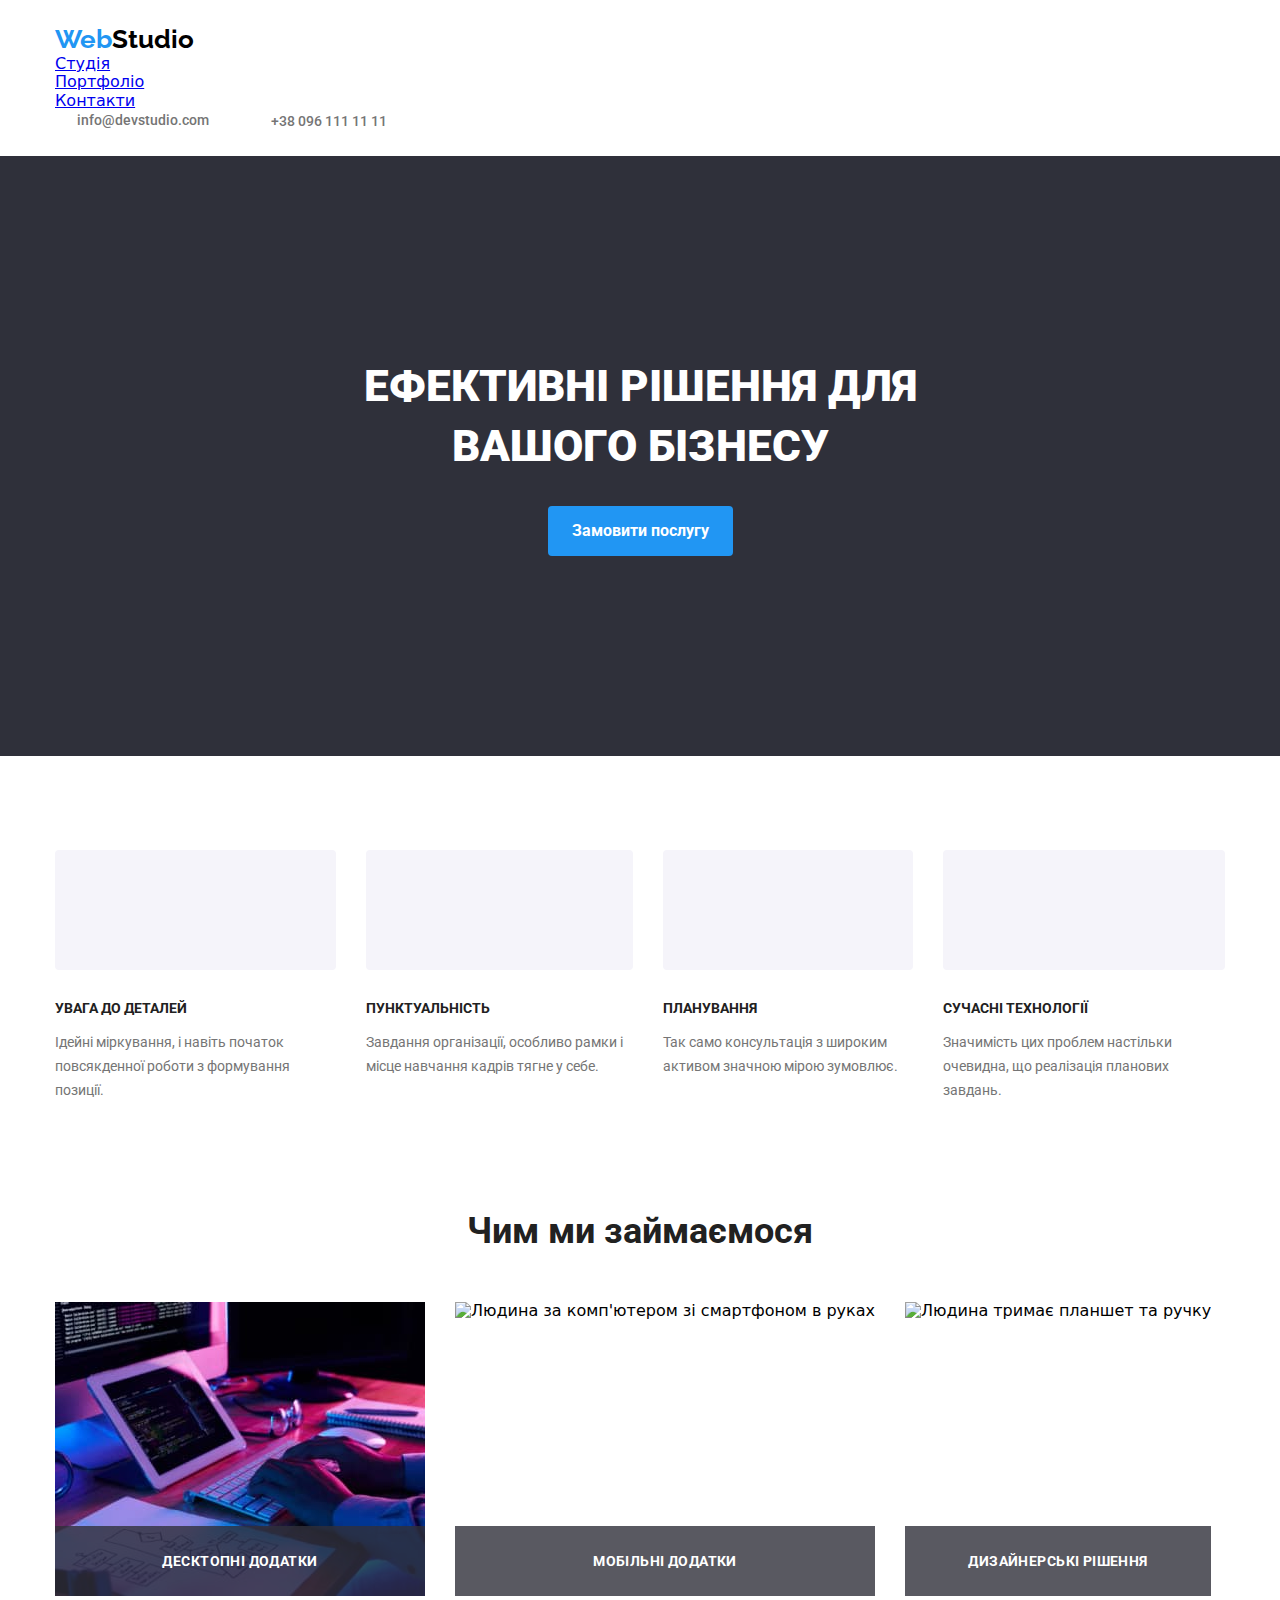
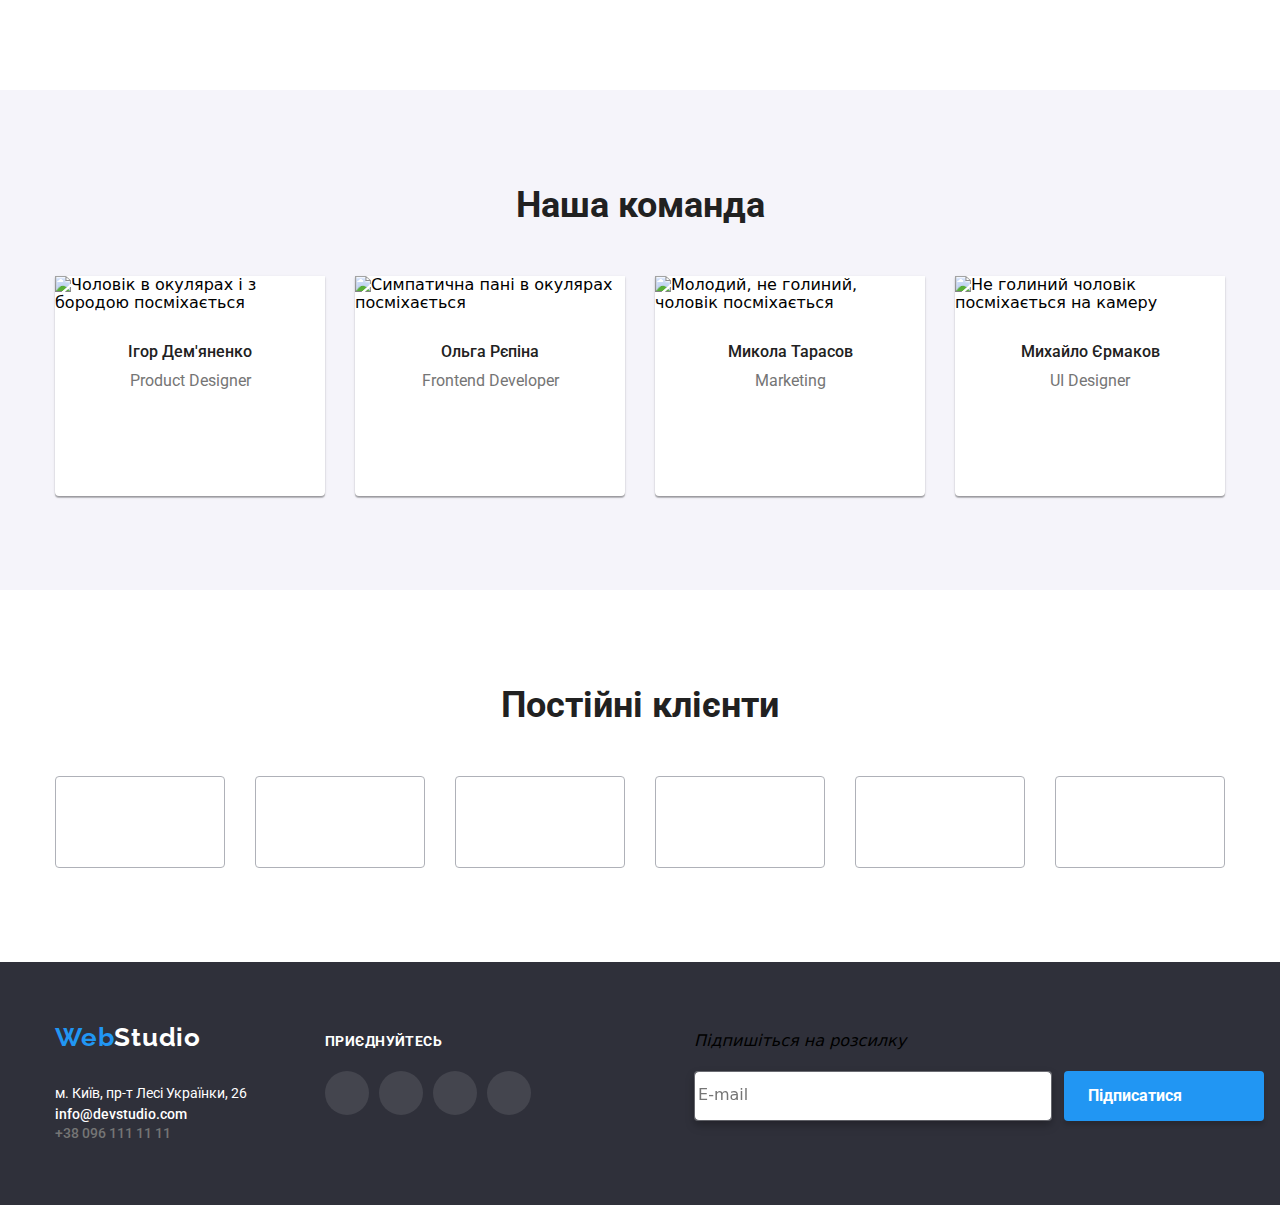
==== commit 07d40c0d: "qqqq" ====
--- a/index.html
+++ b/index.html
@@ -11,18 +11,19 @@
     <link href="https://fonts.googleapis.com/css2?family=Montserrat:wght@400;500;600&family=Raleway:wght@400;700&family=Roboto:wght@400;500;700;900&display=swap" rel="stylesheet">
     <link rel="stylesheet" href="https://cdnjs.cloudflare.com/ajax/libs/modern-normalize/1.1.0/modern-normalize.css">
     <link rel="stylesheet" href="./css/styles.css">
+    <link rel="stylesheet" href="./css/main.min.css">
 </head>
 <body>
     <header class="header">
         <div class="container">
-            <div class="header-container">
-                <nav class="header-nav">
-                    <ul class="header-logo">
+            <div class="header__container">
+                <nav class="header__nav">
+                    <ul class="header__logo">
                         <li><a href="./index.html" lang="en" class="logo">
                             <span class="accent">Web</span>Studio</a></li>
-                        <li><a href="./index.html" class="studio">Студія</a></li>
-                        <li><a href="./portfolio.html" class="nav">Портфоліо</a></li>
-                        <li><a href="#" class="nav">Контакти</a></li>
+                        <li><a href="./index.html" class="header__studio">Студія</a></li>
+                        <li><a href="./portfolio.html" class="header__studio-nav">Портфоліо</a></li>
+                        <li><a href="#" class="header__studio-nav">Контакти</a></li>
                     </ul>
                 </nav>
                 <ul class="header-list">
@@ -38,7 +39,7 @@
                             <use href="./image/icons.svg#icon-smartphone"></use>
                         </svg>+38 096 111 11 11</a>
                     </li>
-                </ul> 
+                </ul>
             </div>
         </div>
     </header>
@@ -343,7 +344,7 @@
                    </ul>
                 </div>
                <form class="form-footer">
-                    <span class="form-titel">Підпишіться на розсилку</span>
+                    <span class="subscription-titel">Підпишіться на розсилку</span>
                     <ul class="listed-form">
                         <li class="footer-field">
                             <input 
@@ -351,7 +352,7 @@
                             class="listed-input"
                             name="name"
                             id="name"
-                            placeholder="E-mail"/>
+                            placeholder="E-mail">
                         </li>
                         <li>
                             <button class="form-subscription">Підписатися
@@ -373,24 +374,24 @@
                </svg>
             </button>
             <form class="form" autocomplete="off">
-                <b class="form-titel">Залиште свої дані, ми вам передзвонимо</b>
+                <p class="form-titel">Залиште свої дані, ми вам передзвонимо</p>
                 <div class="form-field">
                     <input 
                     type="text"
                     class="form-input"
                     name="name"
-                    id="name"/>
+                    id="text-name">
                     <svg class="form-icons" width="12" height="12">
                         <use href="./image/icons.svg#icon-name"></use>
                     </svg>
-                    <label for="name" class="form-label">Ім'я</label>
+                    <label for="text-name" class="form-label">Ім'я</label>
                 </div>
                 <div class="form-field">
                     <input 
                     type="tel"
                     class="form-input"
                     name="tel"
-                    id="tel"/>
+                    id="tel">
                     <svg class="form-icons" width="12" height="12">
                         <use href="./image/icons.svg#icon-tel"></use>
                     </svg>
@@ -401,7 +402,7 @@
                     type="email"
                     class="form-input"
                     name="email"
-                    id="email"/>
+                    id="email">
                     <svg class="form-icons" width="12" height="12">
                         <use href="./image/icons.svg#icon-mail"></use>
                     </svg>
@@ -409,13 +410,17 @@
                 </div>
                 <div class="coments">
                     <textarea class="coments-textarea" name="coment" id="coment" cols="30" rows="10"  style="width: 451px; height: 116px;" placeholder="Введіть текст"></textarea>
-                    <label for="coments" class="form-label">Коментар</label>
-                </div>
-                <div class="policy">
-                    <input type="checkbox" name="policy" id="policy">
-                    <label for="policy">Погоджуюся з розсилкою та приймаю <a href="" class="link-contract">Умови договору</a></label>
-                </div>
-                
+                    <label for="coment" class="form-label">Коментар</label>
+                </div>    
+                <label class="policy">
+                    <input 
+                    class="checkbox"
+                    type="checkbox"
+                    name="policy">
+                    <span class="icon"></span>
+                    Погоджуюся з розсилкою та приймаю 
+                    <a href="#" class="link-contract">Умови договору</a>
+                </label>
                 <button type="submit" class="link-form">Відправити</button>
             </form>
         </div>
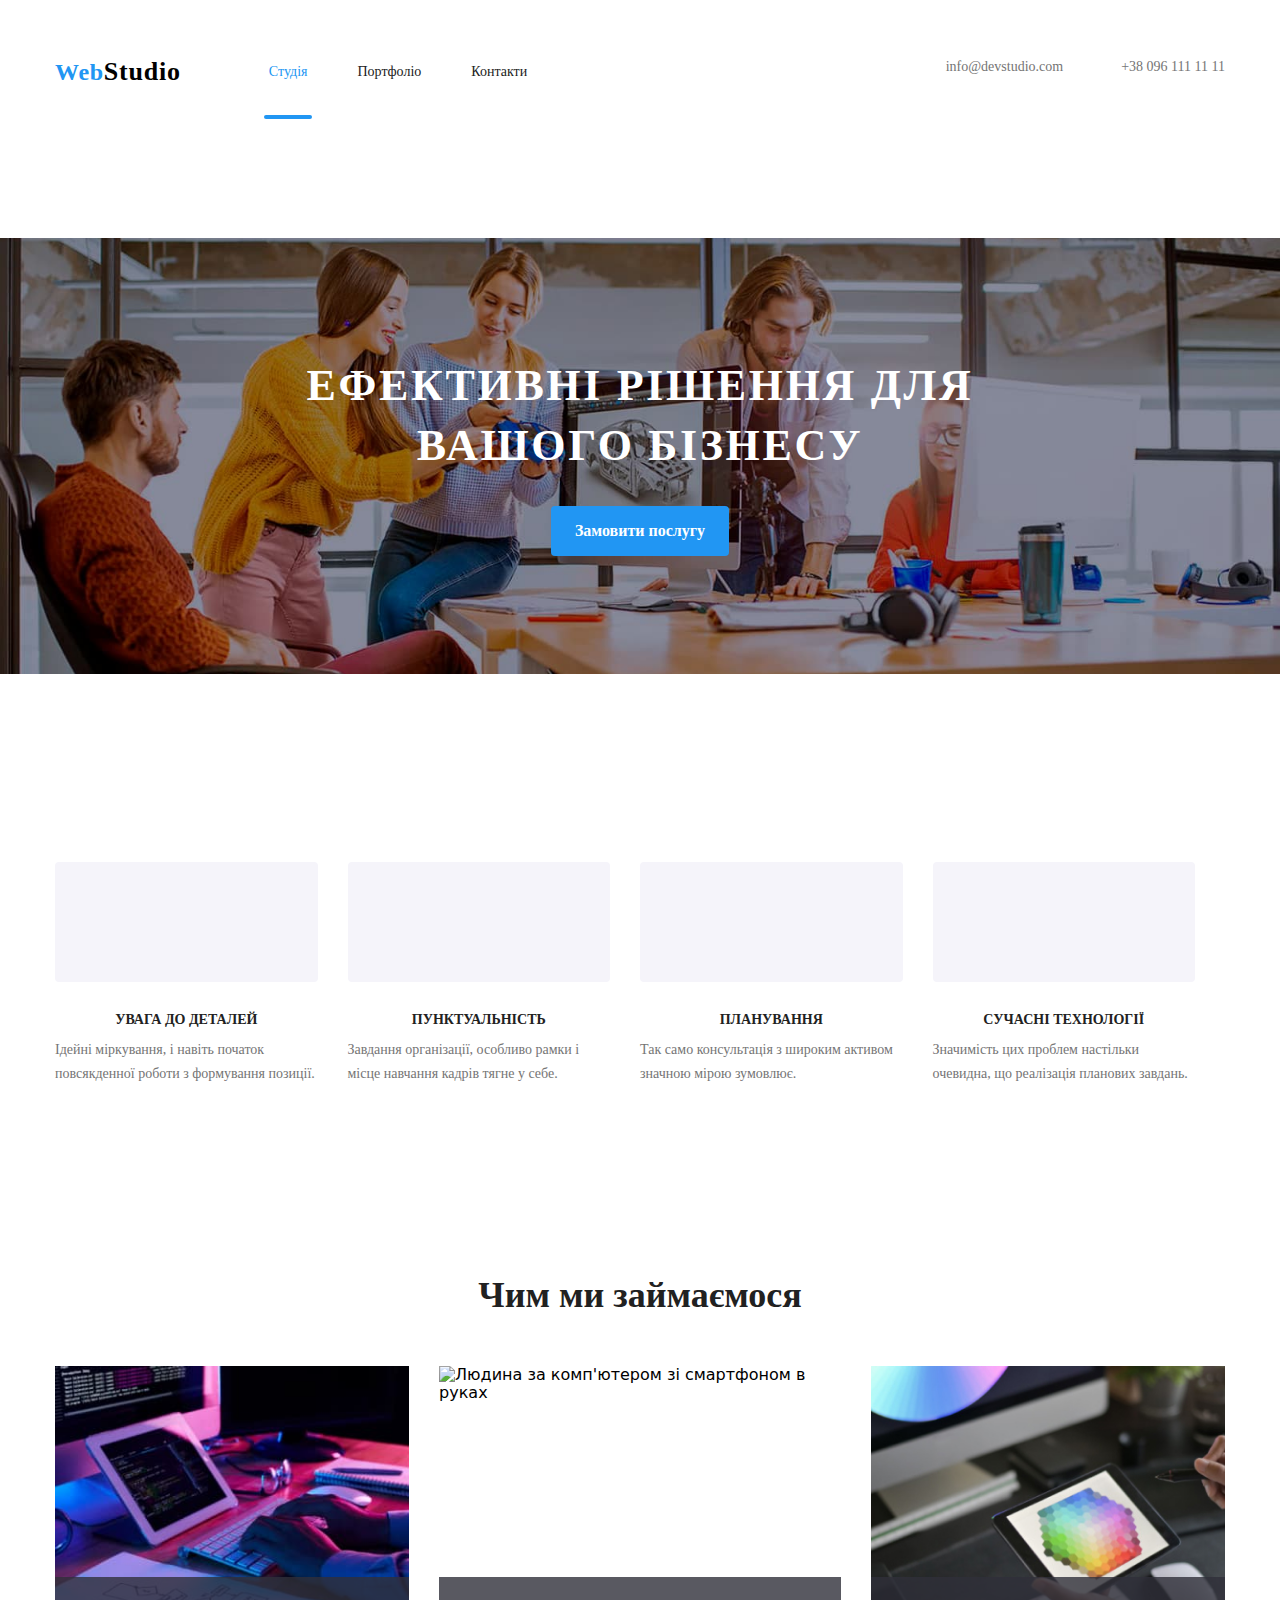
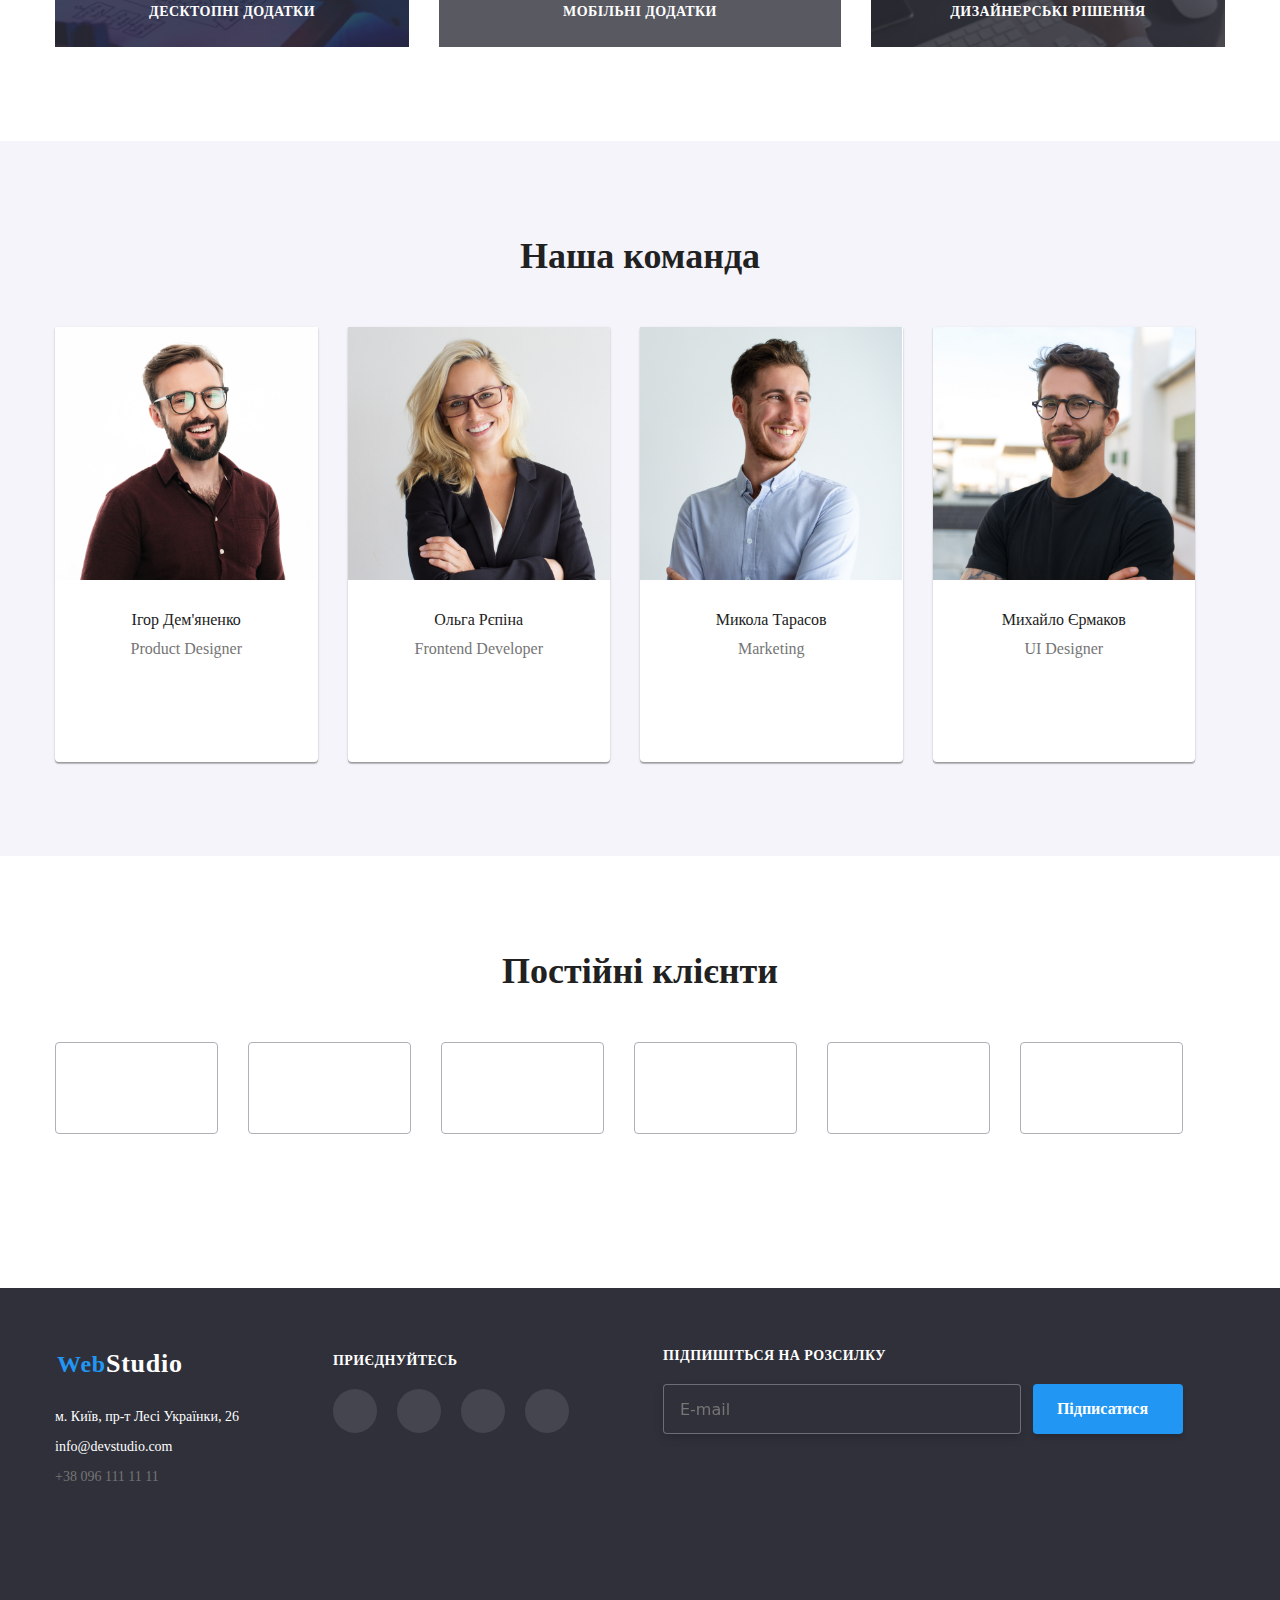
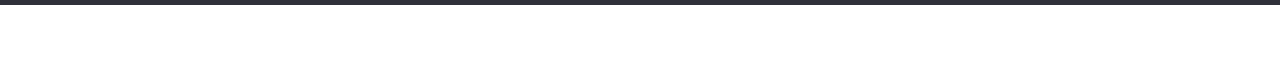
==== commit 1ec29c6c: "06/02" ====
--- a/index.html
+++ b/index.html
@@ -25,17 +25,22 @@
                         <li><a href="./portfolio.html" class="header__studio-nav">Портфоліо</a></li>
                         <li><a href="#" class="header__studio-nav">Контакти</a></li>
                     </ul>
+                    <button class="header__burger js-open-menu" type="button">
+                        <svg width="40" height="40">
+                            <use href="./image/icons.svg#icon-menu_40px"></use>
+                        </svg>
+                    </button>
                 </nav>
-                <ul class="header-list">
-                    <li class="list-contact">
-                        <a href="mailto:info@devstudio.com" class="link-mail">
-                            <svg class="header-contact" height="16" width="12">
+                <ul class="header__list">
+                    <li>
+                        <a href="mailto:info@devstudio.com" class="header__link-mail">
+                            <svg class="header__contact" height="16" width="12">
                                 <use href="./image/icons.svg#icon-envelope"></use>
                             </svg>info@devstudio.com
                         </a>
                     </li>
-                    <li><a href="tel:+380961111111" class="link-number">
-                        <svg class="header-contact" height="16" width="12">
+                    <li><a href="tel:+380961111111" class="header__link-number">
+                        <svg class="header__contact" height="14" width="10">
                             <use href="./image/icons.svg#icon-smartphone"></use>
                         </svg>+38 096 111 11 11</a>
                     </li>
@@ -44,201 +49,316 @@
         </div>
     </header>
     <main>
-        <section>
-            <div class="hero-background">
+        <section class="section hero-section">
+            <div class="hero-section__background">
                 <div class="container">
-                    <h1 class="hero-title">Ефективні рішення для вашого бізнесу</h1>
+                    <h1 class="hero-section__title">Ефективні рішення для вашого бізнесу</h1>
                     <button class="button-link" data-modal-open >Замовити послугу</button>
                 </div> 
             </div>
-        </section>
-        
-            <section class="section">
+        </section>        
+            <section class="section first-section">
                 <div class="container">
                     <h2 class="visually-hidden">Наші переваги</h2>
-                    <ul class="first-section">
-                        <li>
-                            <div class="section-icon">
-                                <svg class="list-icon" height="65.32" width="70">
+                    <ul class="first-section__list">
+                        <li class="first-section__icon-box">
+                            <div class="first-section__icon">
+                                <svg class="first-section__list-icon" height="65.32" width="70">
                                     <use href="./image/icons.svg#icon-antenna"></use>
                                 </svg>
                             </div>
-                            <h3 class="section-list">УВАГА ДО ДЕТАЛЕЙ</h3>
-                            <p class="section-text">Ідейні міркування, і навіть початок повсякденної роботи з формування позиції.</p>
-                        </li>
-                        <li>
-                            <div class="section-icon">
-                                <svg class="list-icon" height="66.96" width="70">
+                            <h3 class="first-section__title">УВАГА ДО ДЕТАЛЕЙ</h3>
+                            <p class="first-section__text">Ідейні міркування, і навіть початок повсякденної роботи з формування позиції.</p>
+                        </li>
+                        <li class="first-section__icon-box">
+                            <div class="first-section__icon">
+                                <svg class="first-section__list-icon" height="66.96" width="70">
                                     <use href="./image/icons.svg#icon-clock"></use>
                                 </svg>
                             </div>
-                            <h3 class="section-list">ПУНКТУАЛЬНІСТЬ</h3>
-                            <p class="section-text">Завдання організації, особливо рамки і місце навчання кадрів тягне у себе.</p>
-                        </li>
-                        <li>
-                            <div class="section-icon">
-                                <svg class="list-icon" height="70" width="53.69">
+                            <h3 class="first-section__title">ПУНКТУАЛЬНІСТЬ</h3>
+                            <p class="first-section__text">Завдання організації, особливо рамки і місце навчання кадрів тягне у себе.</p>
+                        </li>
+                        <li class="first-section__icon-box">
+                            <div class="first-section__icon">
+                                <svg class="first-section__list-icon" height="70" width="53.69">
                                     <use href="./image/icons.svg#icon-diagram"></use>
                                 </svg>
                             </div>
-                            <h3 class="section-list">ПЛАНУВАННЯ</h3>
-                            <p class="section-text">Так само консультація з широким активом значною мірою зумовлює.</p>
-                        </li>
-                        <li>
-                            <div class="section-icon">
-                                <svg class="list-icon" height="70" width="70">
+                            <h3 class="first-section__title">ПЛАНУВАННЯ</h3>
+                            <p class="first-section__text">Так само консультація з широким активом значною мірою зумовлює.</p>
+                        </li>
+                        <li class="first-section__icon-box">
+                            <div class="first-section__icon">
+                                <svg class="first-section__list-icon" height="70" width="70">
                                     <use href="./image/icons.svg#icon-astronaut"></use>
                                 </svg>
                             </div>
-                            <h3 class="section-list">СУЧАСНІ ТЕХНОЛОГІЇ</h3>
-                            <p class="section-text">Значимість цих проблем настільки очевидна, що реалізація планових завдань.</p>
+                            <h3 class="first-section__title">СУЧАСНІ ТЕХНОЛОГІЇ</h3>
+                            <p class="first-section__text">Значимість цих проблем настільки очевидна, що реалізація планових завдань.</p>
                         </li>
                     </ul>
                 </div>
             </section>
-            <section class="section additional-class">
+            <section class="section second-section">
                 <div class="container">
                     <h2 class="section-title">Чим ми займаємося</h2>
-                    <ul class="section-image">
-                        <li class="image"><img src="./image/img-16.jpg" alt="Людина пише програму"><div class="image-text">Десктопні додатки</div>
-                        </li>
-                        <li class="image"><img src="./image/img-1.jpg" alt="Людина за комп'ютером зі смартфоном в руках"><div class="image-text">Мобільні додатки</div>
-                        </li>
-                        <li class="image"><img src="./image/img-2.jpg" alt="Людина тримає планшет та ручку"><div class="image-text">Дизайнерські рішення</div>
+                    <ul class="second-section__image-list">
+                        <li class="second-section__image"><img
+                            srcset=
+                            "./image/team/desk/img-16.jpg 1x, 
+                            ./image/team/desk/img-16@2x.jpg 2x" 
+                            src="./image/team/desk/img-16.jpg" 
+                            alt="Людина пише програму">
+                            <div class="second-section__text">Десктопні додатки</div>
+                        </li>
+                        <li class="second-section__image"><img
+                            srcset="./image/team/desc/img-1.jpg 1x,
+                            ./image/team/desk/img-1@2x.jpg 2x" 
+                            src="./image/team/desk/img-1.jpg" 
+                            alt="Людина за комп'ютером зі смартфоном в руках">
+                            <div class="second-section__text">Мобільні додатки</div>
+                        </li>
+                        <li class="second-section__image"><img
+                            srcset="./image/team/desk/img-2.jpg 1x,
+                            ./image/team/desk/img-2@2x.jpg 2x"
+                            src="./image/team/desk/img-2.jpg" 
+                            alt="Людина тримає планшет та ручку">
+                            <div class="second-section__text">Дизайнерські рішення</div>
                         </li>
                     </ul>
                 </div>
             </section>
-            <section class="section background-foto">
+            <section class="section third-section">
                 <div class="container">
                     <h2 class="section-title">Наша команда</h2>
-                    <ul class="section-foto">
-                        <li class="border-foto"><img src="./image/img-3.jpg" alt="Чоловік в окулярах і з бородою посміхається" width="270">
-                            <h3 class="title-foto">Ігор Дем'яненко</h3><p class="paragraf-foto">Product Designer</p>
-                            <ul class="social-icon">
-                                 <li class="social-item">
-                                    <a class="social-link" href="#">
-                                        <svg class="instagram-icon" width="20" height="20">
+                    <ul class="third-section__foto">
+                        <li class="third-section__border">
+                            <picture>
+                                <source
+                                    media="(min-width:1200px)"
+                                    srcset= "
+                                    ./image/team/desk/img-3.jpg 1x,
+                                    ./image/team/desk/img-3@2x.jpg 2x
+                                    "
+                                />
+                                <source
+                                    media="(min-width:768px)"
+                                    srcset="
+                                    ./image/team/tablet/img-3.jpg    1x,
+                                    ./image/team/tablet/img-3@2x.jpg 2x
+                                    "                                          
+                                />
+                                <img
+                                    srcset="
+                                    ./image/team/mobile/img-3.jpg    1x,
+                                    ./image/team/mobile/img-3@2x.jpg 2x
+                                    " 
+                                    src="./image/team/mobile/img-3.jpg"
+                                    alt="Чоловік в окулярах і з бородою посміхається"
+                                    loading="lazy"
+                                />
+                            </picture>                          
+                            <h3 class="third-section__title">Ігор Дем'яненко</h3><p class="third-section__paragraf">Product Designer</p>
+                            <ul class="social">
+                                 <li class="social__item">
+                                    <a class="social__link" href="#">
+                                        <svg class="social__instagram-icon" width="20" height="20">
                                             <use href="./image/icons.svg#icon-instagram"></use>
                                         </svg>
                                     </a>
                                 </li>
-                                <li class="social-item">
-                                    <a class="social-link" href="#">
-                                        <svg class="twiter-icon" width="20" height="16.25">
+                                <li class="social__item">
+                                    <a class="social__link" href="#">
+                                        <svg class="social__twiter-icon" width="20" height="16.25">
                                             <use href="./image/icons.svg#icon-twiter"></use>
                                         </svg>
                                     </a>
                                 </li>
-                                <li class="social-item">
-                                    <a class="social-link" href="#">
-                                        <svg class="facebook-icon" width="10" height="20">
+                                <li class="social__item">
+                                    <a class="social__link" href="#">
+                                        <svg class="social__facebook-icon" width="10" height="20">
                                             <use href="./image/icons.svg#icon-facebook"></use>
                                         </svg>
                                     </a>
                                 </li>
-                                <li class="social-item">
-                                    <a class="social-link" href="#">
-                                        <svg class="linkedin-icon" width="20" height="20">
+                                <li class="social__item">
+                                    <a class="social__link" href="#">
+                                        <svg class="social__linkedin-icon" width="20" height="20">
                                             <use href="./image/icons.svg#icon-linkedin"></use>
                                         </svg>
                                     </a>
                                 </li>
                             </ul>
                         </li>
-                        <li class="border-foto"><img src="./image/img-4.jpg" alt="Симпатична пані в окулярах посміхається" width="270">
-                            <h3 class="title-foto">Ольга Рєпіна</h3><p class="paragraf-foto">Frontend Developer</p>
-                            <ul class="social-icon">
-                                <li class="social-item">
-                                   <a class="social-link" href="#">
-                                       <svg class="instagram-icon" width="20" height="20">
+                        <li class="third-section__border">
+                            <picture>
+                                <source
+                                    media="(min-width:1200px)"
+                                    srcset= "
+                                    ./image/team/desk/img-4.jpg 1x,
+                                    ./image/team/desk/img-4@2x.jpg 2x
+                                    "
+                                />
+                                <source
+                                    media="(min-width:768px)"
+                                    srcset="
+                                    ./image/team/tablet/img-4.jpg    1x,
+                                    ./image/team/tablet/img-4@2x.jpg 2x
+                                    "                                          
+                                />
+                                <img
+                                    srcset="
+                                    ./image/team/mobile/img-4.jpg    1x,
+                                    ./image/team/mobile/img-4@2x.jpg 2x
+                                    " 
+                                    src=“./image/team/mobile/img-4.jpg”
+                                    alt="Симпатична пані в окулярах посміхається"
+                                    loading="lazy"
+                                />
+                            </picture>
+                            <h3 class="third-section__title">Ольга Рєпіна</h3><p class="third-section__paragraf">Frontend Developer</p>
+                            <ul class="social">
+                                <li class="social__item">
+                                   <a class="social__link" href="#">
+                                       <svg class="social__instagram-icon" width="20" height="20">
                                            <use href="./image/icons.svg#icon-instagram"></use>
                                        </svg>
                                    </a>
                                </li>
-                               <li class="social-item">
-                                   <a class="social-link" href="#">
-                                       <svg class="twiter-icon" width="20" height="16.25">
+                               <li class="social__item">
+                                   <a class="social__link" href="#">
+                                       <svg class="social__twiter-icon" width="20" height="16.25">
                                            <use href="./image/icons.svg#icon-twiter"></use>
                                        </svg>
                                    </a>
                                </li>
-                               <li class="social-item">
-                                   <a class="social-link" href="#">
-                                       <svg class="facebook-icon" width="10" height="20">
+                               <li class="social__item">
+                                   <a class="social__link" href="#">
+                                       <svg class="social__facebook-icon" width="10" height="20">
                                            <use href="./image/icons.svg#icon-facebook"></use>
                                        </svg>
                                    </a>
                                </li>
-                               <li class="social-item">
-                                   <a class="social-link" href="#">
-                                       <svg class="linkedin-icon" width="20" height="20">
+                               <li class="social__item">
+                                   <a class="social__link" href="#">
+                                       <svg class="social__linkedin-icon" width="20" height="20">
                                            <use href="./image/icons.svg#icon-linkedin"></use>
                                        </svg>
                                    </a>
                                </li>
                            </ul>
                         </li>
-                        <li class="border-foto"><img src="./image/img-5.jpg" alt="Молодий, не голиний, чоловік посміхається" width="270">
-                            <h3 class="title-foto">Микола Тарасов</h3><p class="paragraf-foto">Marketing</p>
-                            <ul class="social-icon">
-                                <li class="social-item">
-                                   <a class="social-link" href="#">
-                                       <svg class="instagram-icon" width="20" height="20">
+                        <li class="third-section__border">
+                            <picture>
+                                <source
+                                    media="(min-width:1200px)"
+                                    srcset= "
+                                    ./image/team/desk/img-5.jpg 1x,
+                                    ./image/team/desk/img-5@2x.jpg 2x
+                                    "
+                                />
+                                <source
+                                    media="(min-width:768px)"
+                                    srcset="
+                                    ./image/team/tablet/img-5.jpg    1x,
+                                    ./image/team/tablet/img-5@2x.jpg 2x
+                                    "                                          
+                                />
+                                <img
+                                    srcset="
+                                    ./image/team/mobile/img-5.jpg    1x,
+                                    ./image/team/mobile/img-5@2x.jpg 2x
+                                    " 
+                                    src="./image/team/mobile/img-5.jpg"
+                                    alt="Молодий, не голиний, чоловік посміхається"
+                                    loading="lazy"
+                                />
+                            </picture>
+                            <h3 class="third-section__title">Микола Тарасов</h3><p class="third-section__paragraf">Marketing</p>
+                            <ul class="social">
+                                <li class="social__item">
+                                   <a class="social__link" href="#">
+                                       <svg class="social__instagram-icon" width="20" height="20">
                                            <use href="./image/icons.svg#icon-instagram"></use>
                                        </svg>
                                    </a>
                                </li>
-                               <li class="social-item">
-                                   <a class="social-link" href="#">
-                                       <svg class="twiter-icon" width="20" height="16.25">
+                               <li class="social__item">
+                                   <a class="social__link" href="#">
+                                       <svg class="social__twiter-icon" width="20" height="16.25">
                                            <use href="./image/icons.svg#icon-twiter"></use>
                                        </svg>
                                    </a>
                                </li>
-                               <li class="social-item">
-                                   <a class="social-link" href="#">
-                                       <svg class="facebook-icon" width="10" height="20">
+                               <li class="social__item">
+                                   <a class="social__link" href="#">
+                                       <svg class="social__facebook-icon" width="10" height="20">
                                            <use href="./image/icons.svg#icon-facebook"></use>
                                        </svg>
                                    </a>
                                </li>
-                               <li class="social-item">
-                                   <a class="social-link" href="#">
-                                       <svg class="linkedin-icon" width="20" height="20">
+                               <li class="social__item">
+                                   <a class="social__link" href="#">
+                                       <svg class="social__linkedin-icon" width="20" height="20">
                                            <use href="./image/icons.svg#icon-linkedin"></use>
                                        </svg>
                                    </a>
                                </li>
                            </ul>
                         </li>
-                        <li class="border-foto"><img src="./image/img-6.jpg" alt="Не голиний чоловік посміхається на камеру" width="270">
-                            <h3 class="title-foto">Михайло Єрмаков</h3><p class="paragraf-foto">UI Designer</p>
-                            <ul class="social-icon">
-                                <li class="social-item">
-                                   <a class="social-link" href="#">
-                                       <svg class="instagram-icon" width="20" height="20">
+                        <li class="third-section__border">
+                            <picture>
+                                <source
+                                    media="(min-width:1200px)"
+                                    srcset= "
+                                    ./image/team/desk/img-6.jpg 1x,
+                                    ./image/team/desk/img-6@2x.jpg 2x
+                                    "
+                                />
+                                <source
+                                    media="(min-width:768px)"
+                                    srcset="
+                                    ./image/team/tablet/img-6.jpg    1x,
+                                    ./image/team/tablet/img-6@2x.jpg 2x
+                                    "                                          
+                                />
+                                <img
+                                    srcset="
+                                    ./image/team/mobile/img-6.jpg    1x,
+                                    ./image/team/mobile/img-6@2x.jpg 2x
+                                    " 
+                                    src="./image/team/mobile/img-6.jpg"
+                                    alt="Не голиний чоловік посміхається на камеру"
+                                    loading="lazy"
+                                />
+                            </picture>
+                            <h3 class="third-section__title">Михайло Єрмаков</h3><p class="third-section__paragraf">UI Designer</p>
+                            <ul class="social">
+                                <li class="social__item">
+                                   <a class="social__link" href="#">
+                                       <svg class="social__instagram-icon" width="20" height="20">
                                            <use href="./image/icons.svg#icon-instagram"></use>
                                        </svg>
                                    </a>
                                </li>
-                               <li class="social-item">
-                                   <a class="social-link" href="#">
-                                       <svg class="twiter-icon" width="20" height="16.25">
+                               <li class="social__item">
+                                   <a class="social__link" href="#">
+                                       <svg class="social__twiter-icon" width="20" height="16.25">
                                            <use href="./image/icons.svg#icon-twiter"></use>
                                        </svg>
                                    </a>
                                </li>
-                               <li class="social-item">
-                                   <a class="social-link" href="#">
-                                       <svg class="facebook-icon" width="10" height="20">
+                               <li class="social__item">
+                                   <a class="social__link" href="#">
+                                       <svg class="social__facebook-icon" width="10" height="20">
                                            <use href="./image/icons.svg#icon-facebook"></use>
                                        </svg>
                                    </a>
                                </li>
-                               <li class="social-item">
-                                   <a class="social-link" href="#">
-                                       <svg class="linkedin-icon" width="20" height="20">
+                               <li class="social__item">
+                                   <a class="social__link" href="#">
+                                       <svg class="social__linkedin-icon" width="20" height="20">
                                            <use href="./image/icons.svg#icon-linkedin"></use>
                                        </svg>
                                    </a>
@@ -248,94 +368,95 @@
                     </ul>
                 </div>
             </section>
-        <section class="section">
+        <section class="section client-section">
             <div class="container">
                 <h2 class="section-title">Постійні клієнти</h2>
-                <ul class="list-client">
-                    <li>
-                        <a class="client-link" href="#">
-                            <svg class="client-icon" height="46">
+                <ul class="client-section__list">
+                    <li>
+                        <a class="client-section__link" href="#">
+                            <svg class="client-section__icon" height="46">
                                 <use href="./image/icons.svg#icon-client-1"></use>
                             </svg>
                         </a>
                     </li>
                     <li>
-                        <a class="client-link" href="#">
-                            <svg class="client-icon" height="46">
+                        <a class="client-section__link" href="#">
+                            <svg class="client-section__icon" height="46">
                                 <use href="./image/icons.svg#icon-client-2"></use>
                             </svg>
                         </a>
                     </li>
                     <li>
-                        <a class="client-link" href="#">
-                            <svg class="client-icon" height="46">
+                        <a class="client-section__link" href="#">
+                            <svg class="client-section__icon" height="46">
                                 <use href="./image/icons.svg#icon-client-3"></use>
                             </svg>
                         </a>
                     </li>
                     <li>
-                        <a class="client-link" href="#">
-                            <svg class="client-icon" height="46">
+                        <a class="client-section__link" href="#">
+                            <svg class="client-section__icon" height="46">
                                 <use href="./image/icons.svg#icon-client-4"></use>
                             </svg>
                         </a>
                     </li>
                     <li>
-                        <a class="client-link" href="#">
-                            <svg class="client-icon" height="46">
+                        <a class="client-section__link" href="#">
+                            <svg class="client-section__icon" height="46">
                                 <use href="./image/icons.svg#icon-client-5"></use>
                             </svg>
                         </a>
                     </li>
                     <li>
-                        <a class="client-link" href="#">
-                            <svg class="client-icon" height="46">
+                        <a class="client-section__link" href="#">
+                            <svg class="client-section__icon" height="46">
                                 <use href="./image/icons.svg#icon-client-6"></use>
                             </svg>
                         </a>
                     </li>
                 </ul>
-
 
             </div>
         </section>
     </main>
-    <footer>
-        <address class="background">
-            <div class="container-footer">
-                <ul>
-                    <li><a href="./index.html" lang="en" class="logo logo-footer">
-                        <span class="accent">Web</span>Studio</a></li>
-                    <li><a href="https://goo.gl/maps/HV8BAcvppS4aVWNn8" class="address">м. Київ, пр-т Лесі Українки, 26</a></li>
-                    <li><a href="mailto:info@devstudio.com" class="mail-footer">info@devstudio.com</a></li>
-                    <li><a href="tel:+380961111111" class="link-number">+38 096 111 11 11</a></li>
-                </ul>
-                <div class="social-footer">
-                    <span class="footer-title">приєднуйтесь</span>
-                    <ul class="footer-icon">
-                        <li class="social-item">
-                           <a class="footer-link" href="#">
+    <footer class="footer">
+        <address class="footer__background">
+            <div class="footer__container-footer">
+                <div>
+                    <a href="./index.html" lang="en" class="logo logo-footer">
+                        <span class="accent">Web</span>Studio</a>
+                    <ul>
+                        <li><a href="https://goo.gl/maps/HV8BAcvppS4aVWNn8" class="footer__address">м. Київ, пр-т Лесі Українки, 26</a></li>
+                        <li><a href="mailto:info@devstudio.com" class="footer__mail-footer">info@devstudio.com</a></li>
+                        <li><a href="tel:+380961111111" class="footer__link-number">+38 096 111 11 11</a></li>
+                    </ul>
+                </div>               
+                <div class="footer__social">
+                    <p class="footer__title">приєднуйтесь</p>
+                    <ul class="footer__icon">
+                        <li class="footer__social-item">
+                           <a class="footer__link" href="#">
                                <svg class="instagram-icon" width="20" height="20">
                                    <use href="./image/icons.svg#icon-instagram"></use>
                                </svg>
                            </a>
                        </li>
-                       <li class="social-item">
-                           <a class="footer-link" href="#">
+                       <li class="footer__social-item">
+                           <a class="footer__link" href="#">
                                <svg class="twiter-icon" width="20" height="16.25">
                                    <use href="./image/icons.svg#icon-twiter"></use>
                                </svg>
                            </a>
                        </li>
-                       <li class="social-item">
-                           <a class="footer-link" href="#">
+                       <li class="footer__social-item">
+                           <a class="footer__link" href="#">
                                <svg class="facebook-icon" width="10" height="20">
                                    <use href="./image/icons.svg#icon-facebook"></use>
                                </svg>
                            </a>
                        </li>
-                       <li class="social-item">
-                           <a class="footer-link" href="#">
+                       <li class="footer__social-item">
+                           <a class="footer__link" href="#">
                                <svg class="linkedin-icon" width="20" height="20">
                                    <use href="./image/icons.svg#icon-linkedin"></use>
                                </svg>
@@ -343,89 +464,117 @@
                        </li>
                    </ul>
                 </div>
-               <form class="form-footer">
-                    <span class="subscription-titel">Підпишіться на розсилку</span>
-                    <ul class="listed-form">
-                        <li class="footer-field">
+               <form class="footer-form">
+                    <p class="footer-form__titel">Підпишіться на розсилку</p>
+                    <div class="footer-form__listed">
+                        <div class="footer-form__field">
                             <input 
                             type="text"
-                            class="listed-input"
+                            class="footer-form__input"
                             name="name"
                             id="name"
                             placeholder="E-mail">
-                        </li>
-                        <li>
-                            <button class="form-subscription">Підписатися
-                                <svg class="subscription-icon" width="24" height="24">
-                                    <use href="./image/icons.svg#icon-icon-send"></use>
-                                </svg>
-                            </button>
-                        </li>
-                    </ul>
+                        </div>
+                        <button class="footer-form__subscription">Підписатися
+                            <svg class="footer-form__icon" width="24" height="24">
+                                <use href="./image/icons.svg#icon-icon-send"></use>
+                            </svg>
+                        </button>                       
+                    </div>
                 </form> 
             </div>
         </address>
     </footer>
     <div class="backdrop is-hidden" data-modal>
         <div class="modal">
-            <button class="close" data-modal-close>
+            <button class="modal__close" data-modal-close>
                <svg width="11" height="11">
                 <use href="./image/icons.svg#icon-close-1"></use>
                </svg>
             </button>
-            <form class="form" autocomplete="off">
-                <p class="form-titel">Залиште свої дані, ми вам передзвонимо</p>
-                <div class="form-field">
-                    <input 
-                    type="text"
-                    class="form-input"
-                    name="name"
-                    id="text-name">
-                    <svg class="form-icons" width="12" height="12">
-                        <use href="./image/icons.svg#icon-name"></use>
-                    </svg>
-                    <label for="text-name" class="form-label">Ім'я</label>
-                </div>
-                <div class="form-field">
-                    <input 
-                    type="tel"
-                    class="form-input"
-                    name="tel"
-                    id="tel">
-                    <svg class="form-icons" width="12" height="12">
-                        <use href="./image/icons.svg#icon-tel"></use>
-                    </svg>
-                    <label for="tel" class="form-label">Телефон</label>
-                </div>
-                <div class="form-field">
-                    <input 
-                    type="email"
-                    class="form-input"
-                    name="email"
-                    id="email">
-                    <svg class="form-icons" width="12" height="12">
-                        <use href="./image/icons.svg#icon-mail"></use>
-                    </svg>
-                    <label for="email" class="form-label">Пошта</label>
-                </div>
-                <div class="coments">
-                    <textarea class="coments-textarea" name="coment" id="coment" cols="30" rows="10"  style="width: 451px; height: 116px;" placeholder="Введіть текст"></textarea>
-                    <label for="coment" class="form-label">Коментар</label>
-                </div>    
-                <label class="policy">
-                    <input 
-                    class="checkbox"
-                    type="checkbox"
-                    name="policy">
-                    <span class="icon"></span>
-                    Погоджуюся з розсилкою та приймаю 
-                    <a href="#" class="link-contract">Умови договору</a>
-                </label>
-                <button type="submit" class="link-form">Відправити</button>
-            </form>
+            <div class="modal-form">
+                <form class="modal-form__form" autocomplete="off">
+                    <p class="modal-form__titel">Залиште свої дані, ми вам передзвонимо</p>
+                    <div class="modal-form__field">
+                        <input 
+                        type="text"
+                        class="modal-form__input"
+                        name="name"
+                        id="text-name">
+                        <svg class="modal-form__icons" width="12" height="12">
+                            <use href="./image/icons.svg#icon-name"></use>
+                        </svg>
+                        <label for="text-name" class="modal-form__label">Ім'я</label>
+                    </div>
+                    <div class="modal-form__field">
+                        <input 
+                        type="tel"
+                        class="modal-form__input"
+                        name="tel"
+                        id="tel">
+                        <svg class="modal-form__icons" width="12" height="12">
+                            <use href="./image/icons.svg#icon-tel"></use>
+                        </svg>
+                        <label for="tel" class="modal-form__label">Телефон</label>
+                    </div>
+                    <div class="modal-form__field">
+                        <input 
+                        type="email"
+                        class="modal-form__input"
+                        name="email"
+                        id="email">
+                        <svg class="modal-form__icons" width="12" height="12">
+                            <use href="./image/icons.svg#icon-mail"></use>
+                        </svg>
+                        <label for="email" class="modal-form__label">Пошта</label>
+                    </div>
+                    <div class="modal-form__coments">
+                        <textarea class="modal-form__coments-textarea" name="coment" id="coment" cols="30" rows="10"  style="width: 451px; height: 116px;" placeholder="Введіть текст"></textarea>
+                        <label for="coment" class="modal-form__label">Коментар</label>
+                    </div>    
+                    <label class="policy">
+                        <input 
+                        class="modal-form__checkbox"
+                        type="checkbox"
+                        name="policy">
+                        <span class="modal-form__icon"></span>
+                        Погоджуюся з розсилкою та приймаю 
+                        <a href="#" class="modal-form__link-contract">Умови договору</a>
+                    </label>
+                    <button type="submit" class="modal-form__link-form">Відправити</button>
+                </form>
+            </div>            
         </div>
-        
     </div>
+    <div class="mobile-menu js-menu-container">
+        <button class="mobile-menu__close js-close-menu" type="button">
+            <svg width="40" height="40">
+                <use href="./image/icons.svg#icon-close_mobile"></use>
+            </svg>
+        </button>
+            <ul class="mobile-menu__nav">
+                <li><a href="./index.html" class="mobile-menu__studio-nav">Студія</a></li>
+                <li><a href="./portfolio.html" class="mobile-menu__studio-nav">Портфоліо</a></li>
+                <li><a href="#" class="mobile-menu__studio-nav">Контакти</a></li>
+            </ul>
+            <ul class="mobile-menu__list-contact">
+                <li><a href="tel:+380961111111" class="mobile-menu__link-number">
+                    +38 096 111 11 11</a>
+                 </li>
+                <li >
+                <a href="mailto:info@devstudio.com" class="mobile-menu__link-mail">
+                       info@devstudio.com
+                </a>
+                </li>
+            </ul>
+            <ul class="mobile-menu__social">
+                <li class="mobile-menu__social-list">Instagram</li>
+                <li class="mobile-menu__social-list">Twitter</li>
+                <li class="mobile-menu__social-list">Facebook</li>
+                <li class="mobile-menu__social-list">LinkedIn</li>
+            </ul>           
+    </div>
+    <script src="./js/mobile-menu.js"></script>
     <script src="./js/modal.js"></script>
 </body>
 </html>--- a/css/main.min.css
+++ b/css/main.min.css
@@ -0,0 +1 @@
+@font-face{font-family:"Montserrat";font-style:normal;font-weight:400;font-display:swap;src:url(https://fonts.gstatic.com/s/montserrat/v25/JTUSjIg1_i6t8kCHKm459WRhyzbi.woff2) format("woff2");unicode-range:U+0460-052F,U+1C80-1C88,U+20B4,U+2DE0-2DFF,U+A640-A69F,U+FE2E-FE2F}@font-face{font-family:"Montserrat";font-style:normal;font-weight:500;font-display:swap;src:url(https://fonts.gstatic.com/s/montserrat/v25/JTUSjIg1_i6t8kCHKm459WRhyzbi.woff2) format("woff2");unicode-range:U+0460-052F,U+1C80-1C88,U+20B4,U+2DE0-2DFF,U+A640-A69F,U+FE2E-FE2F}@font-face{font-family:"Montserrat";font-style:normal;font-weight:600;font-display:swap;src:url(https://fonts.gstatic.com/s/montserrat/v25/JTUSjIg1_i6t8kCHKm459WRhyzbi.woff2) format("woff2");unicode-range:U+0460-052F,U+1C80-1C88,U+20B4,U+2DE0-2DFF,U+A640-A69F,U+FE2E-FE2F}@font-face{font-family:"Raleway";font-style:normal;font-weight:400;font-display:swap;src:url(https://fonts.gstatic.com/s/raleway/v28/1Ptug8zYS_SKggPNyCAIT5lu.woff2) format("woff2");unicode-range:U+0460-052F,U+1C80-1C88,U+20B4,U+2DE0-2DFF,U+A640-A69F,U+FE2E-FE2F}@font-face{font-family:"Raleway";font-style:normal;font-weight:700;font-display:swap;src:url(https://fonts.gstatic.com/s/raleway/v28/1Ptug8zYS_SKggPNyCAIT5lu.woff2) format("woff2");unicode-range:U+0460-052F,U+1C80-1C88,U+20B4,U+2DE0-2DFF,U+A640-A69F,U+FE2E-FE2F}@font-face{font-family:"Roboto";font-style:normal;font-weight:400;font-display:swap;src:url(https://fonts.gstatic.com/s/roboto/v30/KFOmCnqEu92Fr1Mu72xKOzY.woff2) format("woff2");unicode-range:U+0460-052F,U+1C80-1C88,U+20B4,U+2DE0-2DFF,U+A640-A69F,U+FE2E-FE2F}@font-face{font-family:"Roboto";font-style:normal;font-weight:500;font-display:swap;src:url(https://fonts.gstatic.com/s/roboto/v30/KFOlCnqEu92Fr1MmEU9fCRc4EsA.woff2) format("woff2");unicode-range:U+0460-052F,U+1C80-1C88,U+20B4,U+2DE0-2DFF,U+A640-A69F,U+FE2E-FE2F}@font-face{font-family:"Roboto";font-style:normal;font-weight:700;font-display:swap;src:url(https://fonts.gstatic.com/s/roboto/v30/KFOlCnqEu92Fr1MmWUlfCRc4EsA.woff2) format("woff2");unicode-range:U+0460-052F,U+1C80-1C88,U+20B4,U+2DE0-2DFF,U+A640-A69F,U+FE2E-FE2F}@font-face{font-family:"Roboto";font-style:normal;font-weight:900;font-display:swap;src:url(https://fonts.gstatic.com/s/roboto/v30/KFOlCnqEu92Fr1MmYUtfCRc4EsA.woff2) format("woff2");unicode-range:U+0460-052F,U+1C80-1C88,U+20B4,U+2DE0-2DFF,U+A640-A69F,U+FE2E-FE2F}*{-webkit-box-sizing:border-box;box-sizing:border-box}:root{--white-color: #FFFFFF;--blu-color: #2196F3;--gray-color: #757575;--black-color: #212121;--white-color-icon: #F5F4FA;--hover-dlu-color: #188CE8;--fill-icon-black: #212121;--social-color: #AFB1B8 }.visually-hidden{position:absolute;white-space:nowrap;width:1px;height:1px;overflow:hidden;border:0;padding:0;clip:rect(0 0 0 0);-webkit-clip-path:inset(50%);clip-path:inset(50%);margin:-1px}ul{margin:0;padding:0;list-style:none}h1,h2,h3,p{margin-top:0}.section-title{font-family:"Roboto";font-style:normal;font-weight:700;font-size:28px;line-height:33px;text-align:center;color:var(--black-color);margin-bottom:30px}@media(min-width: 1200px){.section-title{margin-bottom:50px;font-size:36px;line-height:42px}}img{display:block;max-width:100%;height:auto}.button-link{font-family:"Roboto";font-style:normal;font-weight:700;font-size:16px;line-height:30px;padding:10px 24px;display:-webkit-box;display:-ms-flexbox;display:flex;-webkit-box-align:center;-ms-flex-align:center;align-items:center;text-align:center;color:var(--white-color);background-color:var(--blu-color);margin:0 auto;border-radius:4px;border:var(--blu-color);-webkit-transition-property:background-color,border;transition-property:background-color,border;-webkit-transition-duration:250ms;transition-duration:250ms;-webkit-transition-timing-function:cubic-bezier(0.4, 0, 0.2, 1);transition-timing-function:cubic-bezier(0.4, 0, 0.2, 1)}.button-link:hover,.button-link:focus{cursor:pointer;background-color:var(--hover-dlu-color);border:var(--hover-dlu-color)}.first-section{padding-bottom:60px;padding-top:60px}@media(min-width: 1200px){.first-section{padding-bottom:94px;padding-top:94px}}.first-section__list{display:block;margin-bottom:30px}@media(min-width: 768px){.first-section__list{-webkit-box-align:center;-ms-flex-align:center;align-items:center;-ms-flex-wrap:wrap;flex-wrap:wrap;display:-webkit-box;display:-ms-flexbox;display:flex;gap:30px}}@media(min-width: 1200px){.first-section__list{margin-bottom:0}}.first-section__icon-box{margin-bottom:30px}.first-section__icon-box:last-child{margin-bottom:0}@media(min-width: 768px){.first-section__icon-box{-ms-flex-preferred-size:calc((100% - 60px)/2);flex-basis:calc((100% - 60px)/2)}}@media(min-width: 1200px){.first-section__icon-box{-ms-flex-preferred-size:calc((100% - 120px)/4);flex-basis:calc((100% - 120px)/4);margin-bottom:0}}.first-section__title{display:block;text-align:center;font-family:"Roboto";font-style:normal;font-weight:700;font-size:14px;line-height:16px;margin-bottom:10px;text-transform:uppercase;color:var(--black-color)}.first-section__text{display:block;font-family:"Roboto";font-style:normal;font-weight:400;font-size:14px;line-height:24px;margin-bottom:0;color:var(--gray-color)}.first-section__icon{display:-webkit-box;display:-ms-flexbox;display:flex;-ms-flex-line-pack:center;align-content:center;height:120px;background-color:var(--white-color-icon);border-radius:4px;margin-bottom:30px}.first-section__list-icon{margin:auto;fill:var(--fill-icon-black)}.hero-section{padding-bottom:60px}@media(min-width: 1200px){.hero-section{padding-bottom:94px}}.hero-section__background{display:-webkit-box;display:-ms-flexbox;display:flex;padding:118px 60px;width:100%;background:#2f303a;background-image:-webkit-gradient(linear, left top, right top, from(rgba(47, 48, 58, 0.4)), to(rgba(47, 48, 58, 0.4))),url(../image/team/mobile/Header-img.jpg);background-image:linear-gradient(to right, rgba(47, 48, 58, 0.4), rgba(47, 48, 58, 0.4)),url(../image/team/mobile/Header-img.jpg);background-repeat:no-repeat;background-position:center center;background-size:cover;margin-left:auto;margin-right:auto}@media(-webkit-min-device-pixel-ratio: 2), (min-resolution: 2dppx){.hero-section__background{background-image:url(../image/team/mobile/Header-img@2x.jpg)}}@media(min-width: 768px){.hero-section__background{background-image:url(../image/team/tablet/Header-img.jpg)}}@media(min-width: 768px)and (-webkit-min-device-pixel-ratio: 2), (min-width: 768px)and (min-resolution: 2dppx){.hero-section__background{background-image:url(../image/team/tablet/Header-img@2x.jpg)}}@media(min-width: 1200px){.hero-section__background{background-image:url(../image/team/desk/Img.jpg);max-width:1600px}}@media(min-width: 1200px)and (-webkit-min-device-pixel-ratio: 2), (min-width: 1200px)and (min-resolution: 2dppx){.hero-section__background{background-image:url(../image/team/desk/Img@2x.jpg)}}.hero-section__title{font-family:"Roboto";font-style:normal;font-weight:900;font-size:26px;line-height:42px;text-align:center;letter-spacing:.06em;text-transform:uppercase;color:var(--white-color)}@media(min-width: 768px){.hero-section__title{font-size:44px;line-height:60px;margin-bottom:30px;width:696px;display:-webkit-box;display:-ms-flexbox;display:flex;margin-left:auto;margin-right:auto}}.portfolio__title{list-style:none;display:-webkit-box;display:-ms-flexbox;display:flex;-webkit-box-pack:center;-ms-flex-pack:center;justify-content:center;gap:8px;margin-bottom:56px}.portfolio__button{font-family:"Roboto";font-style:normal;font-weight:500;font-size:16px;line-height:26px;color:var(--black-color);list-style:none;background:var(--white-color-icon);border-radius:4px;border:rgba(0,0,0,0);padding:6px 22px;-webkit-transition-property:fill,background-color;transition-property:fill,background-color;-webkit-transition-duration:250ms;transition-duration:250ms;-webkit-transition-timing-function:cubic-bezier(0.4, 0, 0.2, 1);transition-timing-function:cubic-bezier(0.4, 0, 0.2, 1)}.portfolio__button:hover,.portfolio__button:focus{cursor:pointer;background-color:var(--blu-color);color:var(--white-color)}.portfolio__list{-ms-flex-wrap:wrap;flex-wrap:wrap;display:-webkit-box;display:-ms-flexbox;display:flex;gap:30px;margin-bottom:30px}.portfolio__box{-ms-flex-preferred-size:calc((100% - 60px)/3);flex-basis:calc((100% - 60px)/3)}.portfolio__border-shadow{display:block;text-decoration:none;background-color:rgba(33,150,243,.9)}.portfolio__border-shadow:hover{background:var(--white-color);border:1px solid #eee;-webkit-box-shadow:0px 1px 1px rgba(0,0,0,.12),0px 4px 4px rgba(0,0,0,.06),1px 4px 6px rgba(0,0,0,.16);box-shadow:0px 1px 1px rgba(0,0,0,.12),0px 4px 4px rgba(0,0,0,.06),1px 4px 6px rgba(0,0,0,.16)}.portfolio__project-image{position:relative;overflow:hidden}.portfolio__project-overlay{position:absolute;top:0;left:0;width:100%;height:100%;padding:63px 24px;font-family:"Roboto";font-style:normal;font-weight:400;font-size:18px;line-height:28px;letter-spacing:.03em;color:var(--white-color);background-color:rgba(33,150,243,.9);opacity:0;-webkit-transform:translateY(100%);transform:translateY(100%);-webkit-transition:-webkit-transform 250ms cubic-bezier(0.4, 0, 0.2, 1);transition:-webkit-transform 250ms cubic-bezier(0.4, 0, 0.2, 1);transition:transform 250ms cubic-bezier(0.4, 0, 0.2, 1);transition:transform 250ms cubic-bezier(0.4, 0, 0.2, 1), -webkit-transform 250ms cubic-bezier(0.4, 0, 0.2, 1)}.portfolio__box:hover .portfolio__project-overlay{-webkit-transform:translateY(0);transform:translateY(0);opacity:1}.portfolio__border-project{background:var(--white-color);border:1px solid #eee;padding:20px 24px}.portfolio__nime-project{font-family:"Roboto";font-style:normal;font-weight:700;font-size:18px;line-height:36px;color:var(--black-color);margin-bottom:0}.portfolio__description-project{font-family:"Roboto";font-style:normal;font-weight:400;font-size:16px;line-height:30px;color:var(--gray-color);margin-bottom:0}.second-section{display:none}@media(min-width: 1200px){.second-section{display:-webkit-box;display:-ms-flexbox;display:flex;padding-bottom:94px;padding-top:94px}.second-section__image-list{display:-webkit-box;display:-ms-flexbox;display:flex;gap:30px}.second-section__image{position:relative}.second-section__text{position:absolute;font-family:"Roboto";font-style:normal;font-weight:700;font-size:14px;line-height:16px;text-align:center;letter-spacing:.03em;text-transform:uppercase;padding-top:27px;letter-spacing:.03em;color:#fff;background-color:rgba(47,48,58,.8);width:100%;height:70px;bottom:0}}.third-section{background:var(--white-color-icon);padding-bottom:60px;padding-top:60px}@media(min-width: 1200px){.third-section{padding-bottom:94px;padding-top:94px}}.third-section__foto{display:block;margin-left:auto;margin-right:auto;width:100%;height:auto}@media(min-width: 768px){.third-section__foto{display:-webkit-box;display:-ms-flexbox;display:flex;-ms-flex-wrap:wrap;flex-wrap:wrap;gap:30px}}.third-section__border{-webkit-box-shadow:0px 1px 3px rgba(0,0,0,.12),0px 1px 1px rgba(0,0,0,.14),0px 2px 1px rgba(0,0,0,.2);box-shadow:0px 1px 3px rgba(0,0,0,.12),0px 1px 1px rgba(0,0,0,.14),0px 2px 1px rgba(0,0,0,.2);border-radius:0px 0px 4px 4px;background-color:var(--white-color)}@media(min-width: 768px){.third-section__border{max-width:354px}}@media(min-width: 768px){.third-section__border{-ms-flex-preferred-size:calc((100% - 60px)/2);flex-basis:calc((100% - 60px)/2)}}@media(min-width: 1200px){.third-section__border{-ms-flex-preferred-size:calc((100% - 120px)/4);flex-basis:calc((100% - 120px)/4)}}.third-section__title{font-family:"Roboto";font-style:normal;font-weight:500;font-size:16px;line-height:19px;text-align:center;color:var(--black-color);margin-top:30px;margin-bottom:10px}.third-section__paragraf{font-family:"Roboto";font-style:normal;font-weight:400;font-size:16px;line-height:19px;text-align:center;color:var(--gray-color);margin-bottom:30px}.client-section{padding-bottom:60px;padding-top:60px}@media(min-width: 1200px){.client-section{padding-bottom:94px;padding-top:94px}}.client-section__list{display:-webkit-box;display:-ms-flexbox;display:flex;-ms-flex-wrap:wrap;flex-wrap:wrap;gap:30px;-webkit-box-align:center;-ms-flex-align:center;align-items:center}.client-section__link{display:-webkit-box;display:-ms-flexbox;display:flex;-webkit-box-align:center;-ms-flex-align:center;align-items:center;height:92px;max-width:210px;fill:var(--social-color);border:1px solid var(--social-color);border-radius:4px;-webkit-transition-property:fill,border;transition-property:fill,border;-webkit-transition-duration:250ms;transition-duration:250ms;-webkit-transition-timing-function:cubic-bezier(0.4, 0, 0.2, 1);transition-timing-function:cubic-bezier(0.4, 0, 0.2, 1);-ms-flex-preferred-size:calc((100% - 30px)/2);flex-basis:calc((100% - 30px)/2)}@media(min-width: 768px){.client-section__link{max-width:226px;-ms-flex-preferred-size:calc((100% - 60px)/3);flex-basis:calc((100% - 60px)/3)}}@media(min-width: 1200px){.client-section__link{max-width:163px}}.client-section__link:hover,.client-section__link:focus{fill:var(--blu-color);border:1px solid var(--blu-color)}.mobile-menu.is-open{-webkit-transform:translateY(0);transform:translateY(0)}.mobile-menu{position:fixed;top:0;left:0;width:100%;height:100%;display:-webkit-box;display:-ms-flexbox;display:flex;-webkit-box-orient:vertical;-webkit-box-direction:normal;-ms-flex-direction:column;flex-direction:column;padding-top:10px;padding-bottom:48px;padding-left:40px;padding-right:15px;background-color:var(--white-color);-webkit-transform:translateY(-100%);transform:translateY(-100%);-webkit-transition:-webkit-transform 500ms;transition:-webkit-transform 500ms;transition:transform 500ms;transition:transform 500ms, -webkit-transform 500ms}.mobile-menu__close{display:block;margin-left:auto;color:var(--black-color);background-color:var(--white-color);border:none;cursor:pointer;-webkit-transition-property:color;transition-property:color;-webkit-transition-duration:250ms;transition-duration:250ms;-webkit-transition-timing-function:cubic-bezier(0.4, 0, 0.2, 1);transition-timing-function:cubic-bezier(0.4, 0, 0.2, 1)}.mobile-menu__close:hover,.mobile-menu__close:focus{fill:var(--blu-color)}.mobile-menu__studio-nav{display:block;font-family:"Roboto";font-style:normal;font-weight:500;font-size:40px;line-height:47px;letter-spacing:.02em;color:var(--black-color);text-decoration:none;margin-bottom:32px;cursor:pointer;-webkit-transition-property:color;transition-property:color;-webkit-transition-duration:250ms;transition-duration:250ms;-webkit-transition-timing-function:cubic-bezier(0.4, 0, 0.2, 1);transition-timing-function:cubic-bezier(0.4, 0, 0.2, 1)}.mobile-menu__studio-nav:hover,.mobile-menu__studio-nav:focus{color:var(--blu-color)}.mobile-menu__list-contact{margin-top:auto}.mobile-menu__link-number{display:block;font-family:"Roboto";font-style:normal;font-weight:500;font-size:34px;line-height:40px;letter-spacing:.02em;color:var(--blu-color);margin-bottom:32px;text-decoration:none;cursor:pointer}.mobile-menu__link-mail{font-family:"Roboto";font-style:normal;font-weight:500;font-size:34px;line-height:40px;letter-spacing:.02em;color:var(--gray-color);text-decoration:none;cursor:pointer}.mobile-menu__social{display:-webkit-box;display:-ms-flexbox;display:flex;gap:20px;margin-bottom:0;margin-top:64px}.mobile-menu__social-list{-ms-flex-wrap:wrap;flex-wrap:wrap;position:relative;font-family:"Roboto";font-style:normal;font-weight:500;font-size:18px;line-height:22px;letter-spacing:.02em;color:var(--blu-color);cursor:pointer}.mobile-menu__social-list::before{content:"";position:absolute;width:0px;height:22px;border:1px solid rgba(33,33,33,.2);border-radius:2px;top:0px;right:-10px}.mobile-menu .social-list:first-child{display:none}.container{max-width:480px;padding-left:15px;padding-right:15px;margin-left:auto;margin-right:auto}@media(min-width: 768px){.container{max-width:768px}}@media(min-width: 1200px){.container{max-width:1200px}}.footer__background{background-color:#2f303a;width:100%}@media(min-width: 768px){.footer__background{display:-webkit-box;display:-ms-flexbox;display:flex}}.footer__container-footer{max-width:480px;max-height:604px;padding-top:60px;padding-bottom:60px;padding-left:15px;padding-right:15px;margin-left:auto;margin-right:auto}@media(min-width: 768px){.footer__container-footer{max-width:768px;display:-webkit-box;display:-ms-flexbox;display:flex;-ms-flex-wrap:wrap;flex-wrap:wrap;padding-left:76px;padding-right:89px}}@media(min-width: 1200px){.footer__container-footer{min-width:1200px;-ms-flex-wrap:nowrap;flex-wrap:nowrap;padding-left:15px;padding-right:15px}}.footer__box-nav{text-align:center;margin-bottom:60px}@media(min-width: 768px){.footer__box-nav{margin-top:60px;margin-left:76px;margin-right:165px}}@media(min-width: 1200px){.footer__box-nav{margin-left:0;margin-right:80px}}.footer__address{display:block;text-align:center;font-family:"Roboto";font-style:normal;font-weight:400;font-size:14px;line-height:1.14;color:var(--white-color);text-decoration:none;margin-bottom:12px;-webkit-transition-property:color;transition-property:color;-webkit-transition-duration:250ms;transition-duration:250ms;-webkit-transition-timing-function:cubic-bezier(0.4, 0, 0.2, 1);transition-timing-function:cubic-bezier(0.4, 0, 0.2, 1)}@media(min-width: 1200px){.footer__address{display:inline-block}}.footer__address:hover,.footer__address:focus{color:var(--blu-color)}.footer__mail-footer{display:block;text-align:center;font-family:"Roboto";font-style:normal;font-weight:500;font-size:14px;line-height:1.14;color:var(--white-color);text-decoration:none;margin-bottom:12px;-webkit-transition-property:color;transition-property:color;-webkit-transition-duration:250ms;transition-duration:250ms;-webkit-transition-timing-function:cubic-bezier(0.4, 0, 0.2, 1);transition-timing-function:cubic-bezier(0.4, 0, 0.2, 1)}.footer__mail-footer:hover,.footer__mail-footer:focus{color:var(--blu-color)}@media(min-width: 1200px){.footer__mail-footer{display:inline-block}}.footer__link-number{display:block;text-align:center;font-family:"Roboto";font-style:normal;font-weight:500;font-size:14px;line-height:1.14;margin-bottom:60px;color:var(--gray-color);fill:var(--gray-color);text-decoration:none;-webkit-transition-property:color,fill;transition-property:color,fill;-webkit-transition-duration:250ms;transition-duration:250ms;-webkit-transition-timing-function:cubic-bezier(0.4, 0, 0.2, 1);transition-timing-function:cubic-bezier(0.4, 0, 0.2, 1)}.footer__link-number:hover,.footer__link-number:focus{color:var(--blu-color);fill:var(--blu-color)}@media(min-width: 1200px){.footer__link-number{display:inline-block}}.footer__social{text-align:center;margin-top:5px;margin-bottom:60px}@media(min-width: 768px){.footer__social{margin-left:165px}}@media(min-width: 1200px){.footer__social{margin-left:94px}}.footer__social-item{display:inline-block;width:44px;height:44px;margin-right:10px}.footer__social-item:last-child{margin-right:0}.footer__title{display:block;margin-bottom:32px;font-family:"Roboto";font-style:normal;font-weight:700;font-size:14px;line-height:16px;margin-bottom:20px;letter-spacing:.03em;text-transform:uppercase;color:var(--white-color)}@media(min-width: 1200px){.footer__title{display:-webkit-box;display:-ms-flexbox;display:flex}}.footer__icon{margin-left:auto;margin-right:auto}@media(min-width: 768px){.footer__icon{display:-webkit-box;display:-ms-flexbox;display:flex;gap:10px;margin-top:20px;margin-right:auto}}.footer__link{display:-webkit-box;display:-ms-flexbox;display:flex;-webkit-box-pack:center;-ms-flex-pack:center;justify-content:center;-webkit-box-align:center;-ms-flex-align:center;align-items:center;width:100%;height:100%;fill:#afb1b8;background-color:rgba(255,255,255,.1);border-radius:50%;-webkit-transition-property:fill,background-color;transition-property:fill,background-color;-webkit-transition-duration:250ms;transition-duration:250ms;-webkit-transition-timing-function:cubic-bezier(0.4, 0, 0.2, 1);transition-timing-function:cubic-bezier(0.4, 0, 0.2, 1)}.footer__link:hover,.footer__link:focus{fill:var(--white-color);background:var(--blu-color)}.footer-form{text-align:center;display:block;margin-left:auto}@media(min-width: 768px){.footer-form{margin-right:auto;margin-left:auto}}@media(min-width: 1200px){.footer-form{display:block;margin-left:94px}}.footer-form__titel{display:block;font-family:"Roboto";font-style:normal;font-weight:700;font-size:14px;line-height:16px;margin-bottom:20px;letter-spacing:.03em;text-transform:uppercase;color:var(--white-color)}@media(min-width: 1200px){.footer-form__titel{display:-webkit-box;display:-ms-flexbox;display:flex}}.footer-form__listed{display:block}@media(min-width: 768px){.footer-form__listed{margin-bottom:60px}}@media(min-width: 1200px){.footer-form__listed{display:-webkit-box;display:-ms-flexbox;display:flex}}.footer-form__field{display:block;max-width:450px;height:50px;margin-right:auto;margin-left:auto;margin-bottom:20px}@media(min-width: 768px){.footer-form__field{width:450px}}@media(min-width: 1200px){.footer-form__field{width:358px;margin-right:12px}}.footer-form__input{width:100%;height:50px;padding-left:16px;background-color:#2f303a;border:1px solid rgba(255,255,255,.3);-webkit-filter:drop-shadow(0px 4px 4px rgba(0, 0, 0, 0.15));filter:drop-shadow(0px 4px 4px rgba(0, 0, 0, 0.15));border-radius:4px}@media(min-width: 1200px){.footer-form__input{height:50px;width:358px}}.footer-form__form-input{width:0}.footer-form__subscription{font-family:"Roboto";font-style:normal;font-weight:700;font-size:16px;line-height:30px;margin-left:auto;margin-right:auto;width:200px;height:50px;left:1185px;top:2784px;display:-webkit-box;display:-ms-flexbox;display:flex;-webkit-box-align:center;-ms-flex-align:center;align-items:center;padding:10px 24px;-webkit-box-shadow:0px 4px 4px rgba(0,0,0,.15);box-shadow:0px 4px 4px rgba(0,0,0,.15);color:var(--white-color);background-color:var(--blu-color);border-radius:4px;border:var(--blu-color);cursor:pointer}@media(min-width: 1200px){.footer-form__subscription{width:150px}}.footer-form__icon{margin-left:10px;fill:var(--white-color)}.modal-form__form{position:relative}.modal-form__titel{font-family:"Roboto";font-style:normal;font-weight:700;font-size:20px;line-height:23px;text-align:center;margin-bottom:30px;letter-spacing:.03em;color:#212121}.modal-form__field{position:relative;display:inline-block;width:448px;height:40px;margin-bottom:28px}.modal-form__field input{width:448px;height:40px;left:576px;top:382px;border:1px solid rgba(33,33,33,.2);border-radius:4px;cursor:pointer;-webkit-transition-property:background-color,border;transition-property:background-color,border;-webkit-transition-duration:250ms;transition-duration:250ms;-webkit-transition-timing-function:cubic-bezier(0.4, 0, 0.2, 1);transition-timing-function:cubic-bezier(0.4, 0, 0.2, 1);padding-left:42px}.modal-form__field input:hover,.modal-form__field input:focus{border:solid var(--blu-color);outline:none}.modal-form__label{position:absolute;left:0;top:-24px;font-family:"Roboto";font-style:normal;font-weight:400;font-size:12px;line-height:14px;letter-spacing:.01em;color:#757575}.modal-form__icons{position:absolute;top:14px;left:15px}.modal-form__field input:hover~.form-icons,.modal-form__input:focus~.form-icons{fill:var(--blu-color)}.modal-form__coments{position:relative;margin-bottom:20px}.modal-form__coments-textarea{font-family:"Roboto";font-style:normal;font-weight:400;font-size:12px;line-height:14px;letter-spacing:.01em;color:rgba(117,117,117,.5);width:448px;height:120px;padding:12px 16px;border:1px solid rgba(33,33,33,.2);border-radius:4px;resize:none;cursor:pointer;-webkit-transition-property:border;transition-property:border;-webkit-transition-duration:250ms;transition-duration:250ms;-webkit-transition-timing-function:cubic-bezier(0.4, 0, 0.2, 1);transition-timing-function:cubic-bezier(0.4, 0, 0.2, 1)}.modal-form__coments-textarea:hover,.modal-form__coments-textarea:focus{border:solid var(--blu-color);outline:none}.modal-form__checkbox{appearance:none;-webkit-appearance:none;-moz-appearance:none}.modal-form__checkbox:checked+.modal-form__icon{border-color:rgba(0,0,0,0);background-color:var(--blu-color);background-image:url(../image/icon\ check.svg);background-size:contain;background-origin:border-box}.modal-form__icon{display:inline-block;width:16px;height:15px;border-radius:2px;border:solid var(--black-color)}.modal-form__link-form{font-family:"Roboto";font-style:normal;font-weight:700;font-size:16px;line-height:30px;padding:10px 24px;display:-webkit-box;display:-ms-flexbox;display:flex;-webkit-box-align:center;-ms-flex-align:center;align-items:center;text-align:center;color:var(--white-color);background-color:var(--blu-color);margin:0 auto;margin-top:30px;border-radius:4px;border:var(--blu-color);cursor:pointer}.modal-form__link-contract{color:var(--blu-color)}.header-portfolio{padding-top:24px;border:1px solid #ececec}.header-portfolio__logo{list-style:none;display:-webkit-box;display:-ms-flexbox;display:flex;-webkit-box-align:center;-ms-flex-align:center;align-items:center;gap:50px}.header-portfolio__studio{color:var(--black-color);font-family:"Roboto";font-style:normal;font-weight:500;font-size:14px;line-height:16px;text-decoration:none;-webkit-transition-property:fill,background-color;transition-property:fill,background-color;-webkit-transition-duration:250ms;transition-duration:250ms;-webkit-transition-timing-function:cubic-bezier(0.4, 0, 0.2, 1);transition-timing-function:cubic-bezier(0.4, 0, 0.2, 1)}.header-portfolio__studio:hover,.header-portfolio__studio:focus{color:var(--blu-color)}.header-portfolio__nav{position:relative;color:var(--blu-color);font-family:"Roboto";font-style:normal;font-weight:500;font-size:14px;line-height:16px;text-decoration:none}.header-portfolio__nav::after{position:absolute;content:"";width:78px;height:4px;background:var(--blu-color);border-radius:2px;top:51px;left:50%;-webkit-transform:translate(-50%, 0);transform:translate(-50%, 0)}.header__container{position:relative;padding-top:10px;padding-bottom:10px}@media(min-width: 768px){.header__container{display:-webkit-box;display:-ms-flexbox;display:flex;-webkit-box-pack:justify;-ms-flex-pack:justify;justify-content:space-between;-webkit-box-align:center;-ms-flex-align:center;align-items:center;padding-top:21px;padding-bottom:21px}}@media(min-width: 1200px){.header__container{padding-top:32px;padding-bottom:32px}}.header__nav{display:-webkit-box;display:-ms-flexbox;display:flex;-webkit-box-pack:justify;-ms-flex-pack:justify;justify-content:space-between;-webkit-box-flex:1;-ms-flex-positive:1;flex-grow:1}.header__logo{list-style:none;display:-webkit-box;display:-ms-flexbox;display:flex;-webkit-box-align:center;-ms-flex-align:center;align-items:center;gap:50px}.header__studio{display:none}@media(min-width: 768px){.header__studio{display:block;position:relative;color:var(--blu-color);font-family:"Roboto";font-style:normal;font-weight:500;font-size:14px;line-height:16px;text-decoration:none}}.header__studio::after{position:absolute;content:"";width:48px;height:4px;background:var(--blu-color);border-radius:2px;top:44px;left:50%;-webkit-transform:translate(-50%, 0);transform:translate(-50%, 0)}@media(min-width: 1200px){.header__studio::after{top:51px}}.header__studio-nav{display:none}@media(min-width: 768px){.header__studio-nav{display:block;font-family:"Roboto";font-style:normal;font-weight:500;font-size:14px;line-height:16px;color:var(--black-color);text-decoration:none;-webkit-transition-property:color;transition-property:color;-webkit-transition-duration:250ms;transition-duration:250ms;-webkit-transition-timing-function:cubic-bezier(0.4, 0, 0.2, 1);transition-timing-function:cubic-bezier(0.4, 0, 0.2, 1)}}.header__studio-nav:hover,.header__studio-nav:focus{color:var(--blu-color)}@media(min-width: 768px){.header__studio-nav{display:block;font-family:"Roboto";font-style:normal;font-weight:500;font-size:14px;line-height:16px;color:var(--black-color);text-decoration:none;-webkit-transition-property:color;transition-property:color;-webkit-transition-duration:250ms;transition-duration:250ms;-webkit-transition-timing-function:cubic-bezier(0.4, 0, 0.2, 1);transition-timing-function:cubic-bezier(0.4, 0, 0.2, 1)}.header__studio-nav:hover,.header__studio-nav:focus{color:var(--blu-color)}}.header__list{display:none}@media(min-width: 768px){.header__list{display:block;margin-left:96px}}@media(min-width: 1200px){.header__list{list-style:none;display:-webkit-box;display:-ms-flexbox;display:flex;gap:40px}}.header__link-mail{display:-webkit-box;display:-ms-flexbox;display:flex;-webkit-box-align:center;-ms-flex-align:center;align-items:center;font-family:"Roboto";font-style:normal;font-weight:500;font-size:12px;line-height:1.16;margin-bottom:10px;color:var(--gray-color);fill:var(--gray-color);text-decoration:none;-webkit-transition-property:color;transition-property:color;-webkit-transition-duration:250ms;transition-duration:250ms;-webkit-transition-timing-function:cubic-bezier(0.4, 0, 0.2, 1);transition-timing-function:cubic-bezier(0.4, 0, 0.2, 1)}@media(min-width: 1200px){.header__link-mail{font-size:14px;line-height:1.14}}.header__link-mail:hover,.header__link-mail:focus{color:var(--blu-color);fill:var(--blu-color)}.header__list-contact{display:-webkit-box;display:-ms-flexbox;display:flex;-webkit-box-pack:justify;-ms-flex-pack:justify;justify-content:space-between;-webkit-box-align:center;-ms-flex-align:center;align-items:center}.header__link-number{display:-webkit-box;display:-ms-flexbox;display:flex;-webkit-box-align:center;-ms-flex-align:center;align-items:center;font-family:"Roboto";font-style:normal;font-weight:500;font-size:12px;line-height:1.16;color:var(--gray-color);fill:var(--gray-color);text-decoration:none;-webkit-transition-property:color,fill;transition-property:color,fill;-webkit-transition-duration:250ms;transition-duration:250ms;-webkit-transition-timing-function:cubic-bezier(0.4, 0, 0.2, 1);transition-timing-function:cubic-bezier(0.4, 0, 0.2, 1)}@media(min-width: 1200px){.header__link-number{font-size:14px;line-height:1.14}}.header__link-number:hover,.header__link-number:focus{color:var(--blu-color);fill:var(--blu-color)}.header__contact{margin-right:8px}.header__burger{display:-webkit-box;display:-ms-flexbox;display:flex;padding:0;fill:var(--black-color);background-color:var(--white-color);border:none;cursor:pointer;-webkit-transition-property:fill;transition-property:fill;-webkit-transition-duration:250ms;transition-duration:250ms;-webkit-transition-timing-function:cubic-bezier(0.4, 0, 0.2, 1);transition-timing-function:cubic-bezier(0.4, 0, 0.2, 1)}.header__burger:hover,.header__burger:focus{fill:var(--blu-color)}@media(min-width: 768px){.header__burger{display:none}}.backdrop{position:fixed;width:100%;height:100%;background-color:rgba(0,0,0,.2);top:0;left:0;opacity:1}.backdrop.is-hidden{opacity:0;pointer-events:none}.modal{position:relative;width:528px;height:581px;left:50%;top:50%;padding:40px;-webkit-transform:translate(-50%, -50%);transform:translate(-50%, -50%);background:var(--white-color);-webkit-box-shadow:0px 1px 3px rgba(0,0,0,.12),0px 1px 1px rgba(0,0,0,.14),0px 2px 1px rgba(0,0,0,.2);box-shadow:0px 1px 3px rgba(0,0,0,.12),0px 1px 1px rgba(0,0,0,.14),0px 2px 1px rgba(0,0,0,.2);border-radius:4px}.modal__close{position:absolute;width:30px;height:30px;top:4px;right:4px;background:var(--white-color);border:1px solid rgba(0,0,0,.1);border-radius:50%;cursor:pointer;-webkit-transition-property:fill;transition-property:fill;-webkit-transition-duration:250ms;transition-duration:250ms;-webkit-transition-timing-function:cubic-bezier(0.4, 0, 0.2, 1);transition-timing-function:cubic-bezier(0.4, 0, 0.2, 1)}.modal__close:hover,.modal__close:focus{fill:var(--blu-color)}.logo{font-family:"Raleway";font-style:normal;font-weight:700;font-size:24px;line-height:1.16px;letter-spacing:.03em;color:#000;text-decoration:none}@media(min-width: 768px){.logo{margin-right:38px}}.logo .accent{font-family:"Raleway";font-style:normal;font-weight:700;font-size:24px;line-height:1.16px;letter-spacing:.03em;color:var(--blu-color)}@media(min-width: 1200px){.logo{font-size:26px;line-height:31px}}.logo-footer{font-family:"Raleway";font-style:normal;font-weight:700;font-size:24px;line-height:1.16px;letter-spacing:.03em;text-align:center;color:var(--white-color);margin-bottom:28px;display:block;margin-left:auto;margin-right:auto}@media(min-width: 768px){.logo-footer{font-size:24px;line-height:1.58}}@media(min-width: 1200px){.logo-footer{font-size:26px;line-height:31px;margin-bottom:28px;margin-right:54px}}.social{display:-webkit-box;display:-ms-flexbox;display:flex;-webkit-box-pack:center;-ms-flex-pack:center;justify-content:center;-webkit-box-align:center;-ms-flex-align:center;align-items:center}.social__item{display:inline-block;width:44px;height:44px;margin-bottom:30px;gap:10px}.social__link{display:-webkit-box;display:-ms-flexbox;display:flex;-webkit-box-pack:center;-ms-flex-pack:center;justify-content:center;-webkit-box-align:center;-ms-flex-align:center;align-items:center;width:100%;height:100%;fill:#afb1b8;background-color:var(--white-color);border-radius:50%;-webkit-transition-property:fill,background-color;transition-property:fill,background-color;-webkit-transition-duration:250ms;transition-duration:250ms;-webkit-transition-timing-function:cubic-bezier(0.4, 0, 0.2, 1);transition-timing-function:cubic-bezier(0.4, 0, 0.2, 1)}.social__link:hover,.social__link:focus{fill:var(--white-color);background:var(--blu-color)}/*# sourceMappingURL=main.min.css.map */